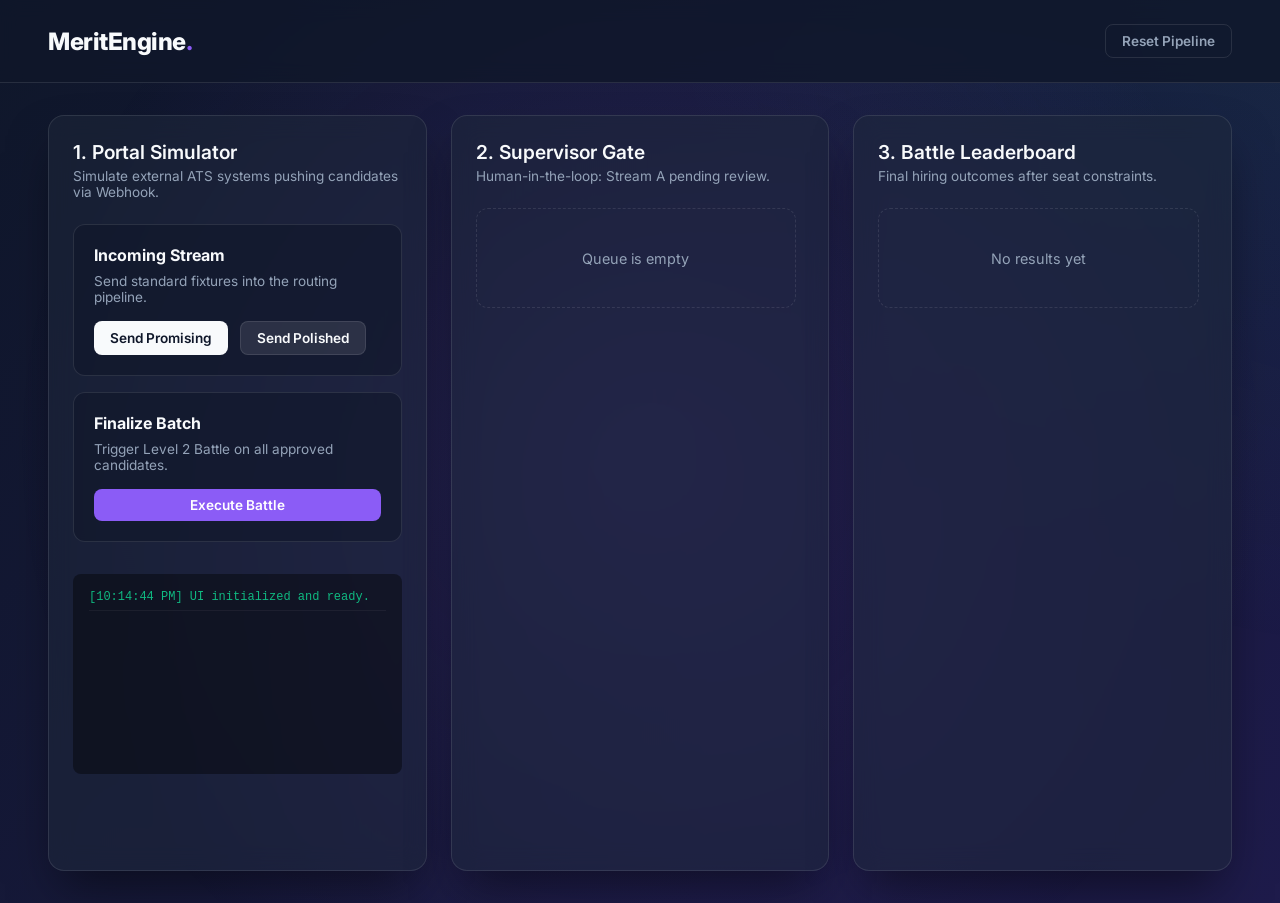
==== meritengine/ui/index.html @ bf6da2e6 "feat: Add interactive frontend UI and wire SQLite persistence into FastAPI" ====
<!DOCTYPE html>
<html lang="en">
<head>
    <meta charset="UTF-8">
    <meta name="viewport" content="width=device-width, initial-scale=1.0">
    <title>MeritEngine Dashboard</title>
    <link href="https://fonts.googleapis.com/css2?family=Inter:wght@300;400;600;800&display=swap" rel="stylesheet">
    <link rel="stylesheet" href="style.css">
</head>
<body>
    <div class="glass-bg"></div>
    <header>
        <div class="logo">MeritEngine<span class="dot">.</span></div>
        <button id="btn-reset" class="btn btn-outline">Reset Pipeline</button>
    </header>
    
    <main class="dashboard">
        <!-- Panel 1: Portal -->
        <section class="panel glass-panel" id="panel-portal">
            <h2>1. Portal Simulator</h2>
            <p class="subtitle">Simulate external ATS systems pushing candidates via Webhook.</p>
            
            <div class="card action-card">
                <h3>Incoming Stream</h3>
                <p>Send standard fixtures into the routing pipeline.</p>
                <div class="btn-group">
                    <button id="btn-send-promising" class="btn btn-primary">Send Promising</button>
                    <button id="btn-send-polished" class="btn btn-secondary">Send Polished</button>
                </div>
            </div>

            <div class="card action-card">
                <h3>Finalize Batch</h3>
                <p>Trigger Level 2 Battle on all approved candidates.</p>
                <button id="btn-finalize" class="btn btn-accent">Execute Battle</button>
            </div>
            
            <div id="portal-logs" class="logs-container"></div>
        </section>

        <!-- Panel 2: Supervisor -->
        <section class="panel glass-panel" id="panel-supervisor">
            <h2>2. Supervisor Gate</h2>
            <p class="subtitle">Human-in-the-loop: Stream A pending review.</p>
            
            <div id="queue-container" class="queue-list">
                <!-- Queue items injected here -->
                <div class="empty-state">Queue is empty</div>
            </div>
        </section>

        <!-- Panel 3: Leaderboard -->
        <section class="panel glass-panel" id="panel-leaderboard">
            <h2>3. Battle Leaderboard</h2>
            <p class="subtitle">Final hiring outcomes after seat constraints.</p>
            
            <div id="leaderboard-container" class="leaderboard-list">
                <!-- Ranked items injected here -->
                <div class="empty-state">No results yet</div>
            </div>
        </section>
    </main>

    <script src="app.js"></script>
</body>
</html>
---- meritengine/ui/style.css ----
:root {
    --bg-dark: #0f172a;
    --bg-gradient: linear-gradient(135deg, #0f172a 0%, #1e1b4b 100%);
    --glass-bg: rgba(30, 41, 59, 0.5);
    --glass-border: rgba(255, 255, 255, 0.1);
    --text-primary: #f8fafc;
    --text-muted: #94a3b8;
    --accent: #8b5cf6;
    --accent-hover: #7c3aed;
    --success: #10b981;
    --danger: #ef4444;
    --card-bg: rgba(15, 23, 42, 0.6);
}

* { box-sizing: border-box; margin: 0; padding: 0; }

body {
    font-family: 'Inter', sans-serif;
    background: var(--bg-dark);
    background-image: var(--bg-gradient);
    color: var(--text-primary);
    min-height: 100vh;
    overflow-x: hidden;
}

/* Background animated orbs for glassmorphism effect */
.glass-bg {
    position: fixed;
    top: -50%; left: -50%; width: 200%; height: 200%;
    background: radial-gradient(circle at 50% 50%, rgba(139, 92, 246, 0.15), transparent 40%),
                radial-gradient(circle at 80% 20%, rgba(16, 185, 129, 0.1), transparent 30%);
    z-index: -1;
    animation: slowSpin 40s linear infinite;
}

@keyframes slowSpin { 100% { transform: rotate(360deg); } }

header {
    display: flex;
    justify-content: space-between;
    align-items: center;
    padding: 1.5rem 3rem;
    border-bottom: 1px solid var(--glass-border);
    background: rgba(15, 23, 42, 0.8);
    backdrop-filter: blur(10px);
}

.logo { font-size: 1.5rem; font-weight: 800; letter-spacing: -0.5px; }
.logo .dot { color: var(--accent); }

.dashboard {
    display: grid;
    grid-template-columns: repeat(3, 1fr);
    gap: 1.5rem;
    padding: 2rem 3rem;
    max-width: 1800px;
    margin: 0 auto;
    height: calc(100vh - 80px);
}

.glass-panel {
    background: var(--glass-bg);
    border: 1px solid var(--glass-border);
    border-radius: 16px;
    padding: 1.5rem;
    backdrop-filter: blur(12px);
    display: flex;
    flex-direction: column;
    box-shadow: 0 25px 50px -12px rgba(0, 0, 0, 0.5);
}

h2 { font-weight: 600; font-size: 1.2rem; margin-bottom: 0.25rem; }
.subtitle { color: var(--text-muted); font-size: 0.85rem; margin-bottom: 1.5rem; }

.card {
    background: var(--card-bg);
    border: 1px solid var(--glass-border);
    border-radius: 12px;
    padding: 1.25rem;
    margin-bottom: 1rem;
    transition: transform 0.2s ease, box-shadow 0.2s ease;
}

.card:hover {
    transform: translateY(-2px);
    box-shadow: 0 10px 15px -3px rgba(0,0,0,0.3);
}

.card h3 { font-size: 1rem; margin-bottom: 0.5rem; }
.card p { font-size: 0.85rem; color: var(--text-muted); margin-bottom: 1rem; }

.btn-group { display: flex; gap: 0.75rem; flex-wrap: wrap; }

.btn {
    padding: 0.5rem 1rem;
    border-radius: 8px;
    font-size: 0.85rem;
    font-weight: 600;
    cursor: pointer;
    border: none;
    transition: all 0.2s ease;
    font-family: inherit;
}

.btn:active { transform: scale(0.95); }

.btn-primary { background: var(--text-primary); color: var(--bg-dark); }
.btn-primary:hover { background: #e2e8f0; }

.btn-secondary { background: rgba(255,255,255,0.1); color: var(--text-primary); border: 1px solid var(--glass-border); }
.btn-secondary:hover { background: rgba(255,255,255,0.2); }

.btn-accent { background: var(--accent); color: white; width: 100%; }
.btn-accent:hover { background: var(--accent-hover); }

.btn-success { background: var(--success); color: white; }
.btn-danger { background: var(--danger); color: white; }
.btn-outline { background: transparent; color: var(--text-muted); border: 1px solid var(--glass-border); }
.btn-outline:hover { color: var(--text-primary); border-color: var(--text-primary); }

.queue-list, .leaderboard-list {
    flex-grow: 1;
    overflow-y: auto;
    padding-right: 0.5rem;
}

/* Custom scrollbar */
::-webkit-scrollbar { width: 6px; }
::-webkit-scrollbar-track { background: transparent; }
::-webkit-scrollbar-thumb { background: rgba(255,255,255,0.2); border-radius: 10px; }

.empty-state {
    display: flex;
    justify-content: center;
    align-items: center;
    height: 100px;
    color: var(--text-muted);
    font-size: 0.9rem;
    border: 1px dashed var(--glass-border);
    border-radius: 12px;
}

.queue-item, .ranked-item {
    background: var(--card-bg);
    border: 1px solid var(--glass-border);
    border-radius: 12px;
    padding: 1rem;
    margin-bottom: 0.75rem;
    animation: fadeIn 0.3s ease-out;
    transition: background 0.2s;
}

.queue-item:hover, .ranked-item:hover {
    background: rgba(30, 41, 59, 0.8);
}

@keyframes fadeIn { from { opacity: 0; transform: translateY(10px); } to { opacity: 1; transform: translateY(0); } }

.queue-item-header { display: flex; justify-content: space-between; margin-bottom: 0.5rem; }
.queue-name { font-weight: 600; font-size: 0.95rem; }
.queue-role { font-size: 0.7rem; font-weight: 600; color: var(--accent); background: rgba(139, 92, 246, 0.2); padding: 0.2rem 0.5rem; border-radius: 4px; text-transform: uppercase; letter-spacing: 0.5px;}
.queue-actions { display: flex; gap: 0.5rem; margin-top: 1rem; }
.queue-actions .btn { flex: 1; }

.ranked-header { display: flex; align-items: center; gap: 0.75rem; margin-bottom: 0.5rem; }
.rank-badge { 
    background: var(--text-primary); color: var(--bg-dark); 
    width: 24px; height: 24px; border-radius: 50%; 
    display: flex; align-items: center; justify-content: center; 
    font-weight: 800; font-size: 0.8rem;
}
.ranked-score { font-size: 1.25rem; font-weight: 800; color: var(--success); margin-left: auto; }
.verdict-badge { display: inline-block; font-size: 0.7rem; padding: 0.2rem 0.5rem; border-radius: 4px; font-weight: 600; text-transform: uppercase; margin-bottom: 0.5rem;}

.verdict-strong_hire { background: rgba(16, 185, 129, 0.2); color: #34d399; }
.verdict-hire { background: rgba(59, 130, 246, 0.2); color: #60a5fa; }
.verdict-lean_hire { background: rgba(245, 158, 11, 0.2); color: #fbbf24; }
.verdict-pass { background: rgba(239, 68, 68, 0.2); color: #f87171; }

.logs-container { margin-top: 1rem; font-family: 'Courier New', Courier, monospace; font-size: 0.75rem; color: var(--text-muted); background: rgba(0,0,0,0.4); padding: 1rem; border-radius: 8px; height: 200px; overflow-y: auto; }
.log-entry { margin-bottom: 0.4rem; border-bottom: 1px solid rgba(255,255,255,0.05); padding-bottom: 0.4rem; }
.log-success { color: var(--success); }
.log-error { color: var(--danger); }
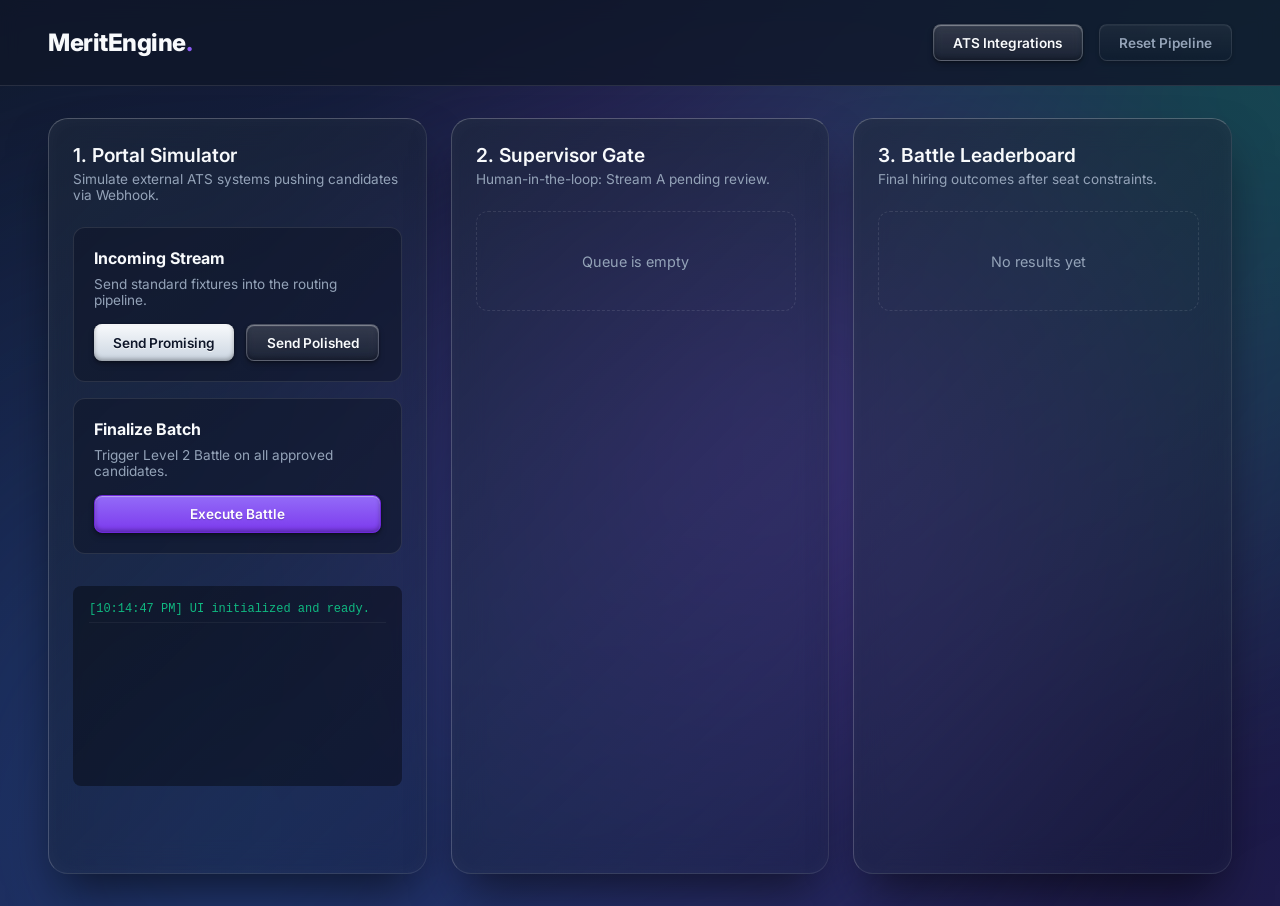
==== commit 32e7cbc2: "Submit hackathon Track 01 code and Empathy Committee pipeline" ====
--- a/meritengine/ui/index.html
+++ b/meritengine/ui/index.html
@@ -11,7 +11,10 @@
     <div class="glass-bg"></div>
     <header>
         <div class="logo">MeritEngine<span class="dot">.</span></div>
-        <button id="btn-reset" class="btn btn-outline">Reset Pipeline</button>
+        <div class="header-actions">
+            <button id="btn-integrations" class="btn btn-secondary">ATS Integrations</button>
+            <button id="btn-reset" class="btn btn-outline">Reset Pipeline</button>
+        </div>
     </header>
     
     <main class="dashboard">
@@ -61,6 +64,40 @@
         </section>
     </main>
 
+    <!-- Integrations Modal -->
+    <div id="modal-integrations" class="modal-overlay hidden">
+        <div class="modal-content glass-panel">
+            <div class="modal-header">
+                <h2>ATS Integration Settings</h2>
+                <button id="btn-close-modal" class="btn-close">&times;</button>
+            </div>
+            <p class="subtitle">Connect your Applicant Tracking System to automatically stream candidates into MeritEngine.</p>
+            
+            <div class="card setting-card">
+                <h3>Webhook Endpoint URL</h3>
+                <p>Paste this URL into your ATS Webhook configuration.</p>
+                <div class="input-group">
+                    <input type="text" readonly value="" id="webhook-url">
+                    <button class="btn btn-primary" onclick="copyToClipboard('webhook-url')">Copy</button>
+                </div>
+            </div>
+
+            <div class="card setting-card">
+                <h3>Secret Authentication Token</h3>
+                <p>Use this secret key to secure your webhook payload.</p>
+                <div class="input-group">
+                    <input type="password" value="" id="webhook-secret" placeholder="Enter your secret token">
+                    <button class="btn btn-secondary" onclick="toggleSecret()">Show</button>
+                    <button class="btn btn-primary" onclick="copyToClipboard('webhook-secret')">Copy</button>
+                </div>
+            </div>
+            
+            <div style="margin-top: 1.5rem; text-align: right;">
+                <button class="btn btn-accent" id="btn-done-modal">Done</button>
+            </div>
+        </div>
+    </div>
+
     <script src="app.js"></script>
 </body>
 </html>
--- a/meritengine/ui/style.css
+++ b/meritengine/ui/style.css
@@ -23,17 +23,23 @@
     overflow-x: hidden;
 }
 
-/* Background animated orbs for glassmorphism effect */
+/* Background animated orbs for liquid glass effect */
 .glass-bg {
     position: fixed;
-    top: -50%; left: -50%; width: 200%; height: 200%;
-    background: radial-gradient(circle at 50% 50%, rgba(139, 92, 246, 0.15), transparent 40%),
-                radial-gradient(circle at 80% 20%, rgba(16, 185, 129, 0.1), transparent 30%);
+    top: -20%; left: -10%; width: 140%; height: 140%;
+    background: radial-gradient(circle at 50% 50%, rgba(139, 92, 246, 0.4), transparent 50%),
+                radial-gradient(circle at 80% 20%, rgba(16, 185, 129, 0.3), transparent 40%),
+                radial-gradient(circle at 20% 80%, rgba(59, 130, 246, 0.3), transparent 50%);
+    filter: blur(60px);
     z-index: -1;
-    animation: slowSpin 40s linear infinite;
-}
-
-@keyframes slowSpin { 100% { transform: rotate(360deg); } }
+    animation: liquidSpin 20s ease-in-out infinite alternate;
+}
+
+@keyframes liquidSpin {
+    0% { transform: scale(1) translate(0, 0) rotate(0deg); border-radius: 40% 60% 70% 30% / 40% 50% 60% 50%; }
+    50% { transform: scale(1.1) translate(5%, 5%) rotate(180deg); border-radius: 60% 40% 30% 70% / 50% 40% 50% 60%; }
+    100% { transform: scale(1) translate(-5%, -5%) rotate(360deg); border-radius: 40% 60% 70% 30% / 40% 50% 60% 50%; }
+}
 
 header {
     display: flex;
@@ -44,6 +50,8 @@
     background: rgba(15, 23, 42, 0.8);
     backdrop-filter: blur(10px);
 }
+
+.header-actions { display: flex; gap: 1rem; }
 
 .logo { font-size: 1.5rem; font-weight: 800; letter-spacing: -0.5px; }
 .logo .dot { color: var(--accent); }
@@ -59,14 +67,19 @@
 }
 
 .glass-panel {
-    background: var(--glass-bg);
-    border: 1px solid var(--glass-border);
-    border-radius: 16px;
+    background: linear-gradient(135deg, rgba(30, 41, 59, 0.6) 0%, rgba(15, 23, 42, 0.3) 100%);
+    border: 1px solid rgba(255, 255, 255, 0.1);
+    border-top: 1px solid rgba(255, 255, 255, 0.25);
+    border-left: 1px solid rgba(255, 255, 255, 0.2);
+    border-radius: 20px;
     padding: 1.5rem;
-    backdrop-filter: blur(12px);
+    backdrop-filter: blur(16px);
+    -webkit-backdrop-filter: blur(16px);
     display: flex;
     flex-direction: column;
-    box-shadow: 0 25px 50px -12px rgba(0, 0, 0, 0.5);
+    box-shadow: 
+        0 25px 50px -12px rgba(0, 0, 0, 0.6),
+        inset 0 0 20px rgba(255, 255, 255, 0.03);
 }
 
 h2 { font-weight: 600; font-size: 1.2rem; margin-bottom: 0.25rem; }
@@ -92,31 +105,44 @@
 .btn-group { display: flex; gap: 0.75rem; flex-wrap: wrap; }
 
 .btn {
-    padding: 0.5rem 1rem;
+    padding: 0.6rem 1.2rem;
     border-radius: 8px;
     font-size: 0.85rem;
     font-weight: 600;
     cursor: pointer;
     border: none;
-    transition: all 0.2s ease;
+    transition: all 0.2s cubic-bezier(0.4, 0, 0.2, 1);
     font-family: inherit;
-}
-
-.btn:active { transform: scale(0.95); }
-
-.btn-primary { background: var(--text-primary); color: var(--bg-dark); }
-.btn-primary:hover { background: #e2e8f0; }
-
-.btn-secondary { background: rgba(255,255,255,0.1); color: var(--text-primary); border: 1px solid var(--glass-border); }
-.btn-secondary:hover { background: rgba(255,255,255,0.2); }
-
-.btn-accent { background: var(--accent); color: white; width: 100%; }
-.btn-accent:hover { background: var(--accent-hover); }
-
-.btn-success { background: var(--success); color: white; }
-.btn-danger { background: var(--danger); color: white; }
-.btn-outline { background: transparent; color: var(--text-muted); border: 1px solid var(--glass-border); }
-.btn-outline:hover { color: var(--text-primary); border-color: var(--text-primary); }
+    /* Skeuomorphic depth */
+    box-shadow: 
+        inset 0 1px 1px rgba(255, 255, 255, 0.4), 
+        inset 0 -2px 4px rgba(0, 0, 0, 0.3),
+        0 4px 6px rgba(0, 0, 0, 0.2),
+        0 1px 3px rgba(0, 0, 0, 0.4);
+    text-shadow: 0 1px 1px rgba(0,0,0,0.2);
+}
+
+.btn:active { 
+    transform: translateY(2px) scale(0.98); 
+    box-shadow: 
+        inset 0 2px 4px rgba(0, 0, 0, 0.4),
+        inset 0 1px 2px rgba(0, 0, 0, 0.5),
+        0 1px 1px rgba(0, 0, 0, 0.1);
+}
+
+.btn-primary { background: linear-gradient(to bottom, #f8fafc, #cbd5e1); color: #0f172a; text-shadow: 0 1px 0 rgba(255,255,255,0.8); }
+.btn-primary:hover { background: linear-gradient(to bottom, #ffffff, #e2e8f0); }
+
+.btn-secondary { background: linear-gradient(to bottom, rgba(255,255,255,0.15), rgba(255,255,255,0.05)); color: var(--text-primary); border: 1px solid rgba(255,255,255,0.2); backdrop-filter: blur(5px); }
+.btn-secondary:hover { background: linear-gradient(to bottom, rgba(255,255,255,0.25), rgba(255,255,255,0.1)); }
+
+.btn-accent { background: linear-gradient(to bottom, #936bf8, #7c3aed); color: white; border: 1px solid #6d28d9; width: 100%; }
+.btn-accent:hover { background: linear-gradient(to bottom, #a78bfa, #8b5cf6); }
+
+.btn-success { background: linear-gradient(to bottom, #34d399, #10b981); color: white; border: 1px solid #059669; }
+.btn-danger { background: linear-gradient(to bottom, #f87171, #ef4444); color: white; border: 1px solid #dc2626; }
+.btn-outline { background: linear-gradient(to bottom, rgba(255,255,255,0.05), transparent); color: var(--text-muted); border: 1px solid var(--glass-border); box-shadow: inset 0 1px 1px rgba(255,255,255,0.05), 0 2px 4px rgba(0,0,0,0.2); }
+.btn-outline:hover { color: var(--text-primary); border-color: rgba(255,255,255,0.3); background: rgba(255,255,255,0.05); }
 
 .queue-list, .leaderboard-list {
     flex-grow: 1;
@@ -148,6 +174,7 @@
     margin-bottom: 0.75rem;
     animation: fadeIn 0.3s ease-out;
     transition: background 0.2s;
+    cursor: pointer;
 }
 
 .queue-item:hover, .ranked-item:hover {
@@ -181,3 +208,87 @@
 .log-entry { margin-bottom: 0.4rem; border-bottom: 1px solid rgba(255,255,255,0.05); padding-bottom: 0.4rem; }
 .log-success { color: var(--success); }
 .log-error { color: var(--danger); }
+
+/* Modal Styles */
+.modal-overlay {
+    position: fixed;
+    top: 0; left: 0; width: 100vw; height: 100vh;
+    background: rgba(0, 0, 0, 0.6);
+    backdrop-filter: blur(8px);
+    display: flex;
+    justify-content: center;
+    align-items: center;
+    z-index: 100;
+    opacity: 1;
+    transition: opacity 0.3s ease;
+}
+.modal-overlay.hidden {
+    opacity: 0;
+    pointer-events: none;
+}
+.modal-content {
+    width: 600px;
+    max-width: 90%;
+    transform: translateY(0);
+    transition: transform 0.3s cubic-bezier(0.175, 0.885, 0.32, 1.275);
+}
+.modal-overlay.hidden .modal-content {
+    transform: translateY(30px) scale(0.95);
+}
+.modal-header {
+    display: flex;
+    justify-content: space-between;
+    align-items: center;
+    margin-bottom: 0.5rem;
+}
+.btn-close {
+    background: transparent;
+    border: none;
+    color: var(--text-muted);
+    font-size: 1.5rem;
+    cursor: pointer;
+    transition: color 0.2s;
+}
+.btn-close:hover { color: var(--danger); }
+.setting-card { margin-bottom: 1.5rem; }
+.input-group {
+    display: flex;
+    gap: 0.5rem;
+    margin-top: 0.5rem;
+}
+.input-group input {
+    flex-grow: 1;
+    padding: 0.75rem 1rem;
+    border-radius: 8px;
+    background: rgba(15, 23, 42, 0.8);
+    border: 1px solid var(--glass-border);
+    color: var(--text-primary);
+    font-family: monospace;
+    font-size: 0.9rem;
+    box-shadow: inset 0 2px 4px rgba(0,0,0,0.5);
+}
+.input-group input:focus { outline: 1px solid var(--accent); }
+
+/* Interactive Detailed View Panels */
+.hidden {
+    display: none !important;
+}
+
+.details-section {
+    animation: slideDown 0.25s ease-out;
+}
+
+@keyframes slideDown {
+    from { opacity: 0; transform: translateY(-5px); }
+    to { opacity: 1; transform: translateY(0); }
+}
+
+.ranked-item .candidate-meta {
+    display: flex;
+    flex-direction: column;
+    gap: 0.15rem;
+}
+
+.ranked-item .ranked-header {
+    margin-bottom: 0.75rem;
+}
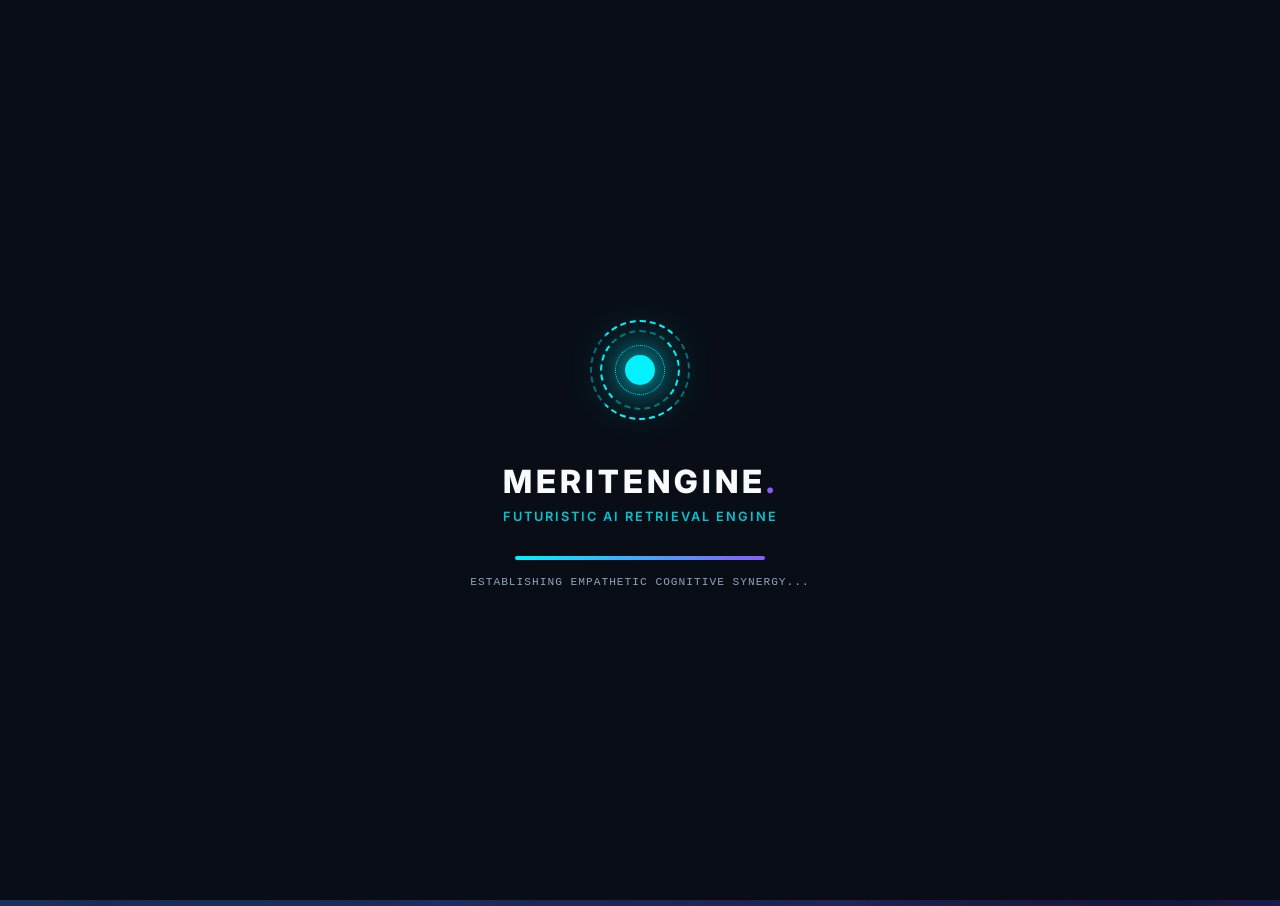
==== commit 9d16f8ea: "Add futuristic J.A.R.V.I.S. splash screen loader animation" ====
--- a/meritengine/ui/index.html
+++ b/meritengine/ui/index.html
@@ -8,6 +8,23 @@
     <link rel="stylesheet" href="style.css">
 </head>
 <body>
+    <!-- J.A.R.V.I.S. Splash Screen Loader -->
+    <div id="splash-screen" class="splash-overlay">
+        <div class="splash-container">
+            <div class="arc-reactor">
+                <div class="core"></div>
+                <div class="ring ring-1"></div>
+                <div class="ring ring-2"></div>
+                <div class="ring ring-3"></div>
+            </div>
+            <h1 class="splash-title">MERITENGINE<span class="dot">.</span></h1>
+            <p class="splash-subtitle">FUTURISTIC AI RETRIEVAL ENGINE</p>
+            <div class="loader-bar">
+                <div class="progress"></div>
+            </div>
+            <div id="splash-status" class="status-text">INITIALIZING QUANTUM EMBEDDING RETRIEVER...</div>
+        </div>
+    </div>
     <div class="glass-bg"></div>
     <header>
         <div class="logo">MeritEngine<span class="dot">.</span></div>
--- a/meritengine/ui/style.css
+++ b/meritengine/ui/style.css
@@ -292,3 +292,146 @@
 .ranked-item .ranked-header {
     margin-bottom: 0.75rem;
 }
+
+/* J.A.R.V.I.S. Splash Screen Styles */
+.splash-overlay {
+    position: fixed;
+    top: 0; left: 0; width: 100%; height: 100%;
+    background: #090d16;
+    z-index: 9999;
+    display: flex;
+    justify-content: center;
+    align-items: center;
+    transition: opacity 0.5s ease, visibility 0.5s;
+}
+
+.splash-container {
+    text-align: center;
+    display: flex;
+    flex-direction: column;
+    align-items: center;
+}
+
+/* Arc Reactor Animation */
+.arc-reactor {
+    position: relative;
+    width: 120px;
+    height: 120px;
+    margin-bottom: 2rem;
+}
+
+.arc-reactor .core {
+    position: absolute;
+    top: 50%; left: 50%;
+    width: 30px; height: 30px;
+    margin-top: -15px; margin-left: -15px;
+    background: #00f2fe;
+    border-radius: 50%;
+    box-shadow: 0 0 30px #00f2fe, 0 0 60px #00f2fe;
+    animation: pulseCore 2s infinite alternate;
+}
+
+.arc-reactor .ring {
+    position: absolute;
+    border: 2px dashed rgba(0, 242, 254, 0.4);
+    border-radius: 50%;
+}
+
+.arc-reactor .ring-1 {
+    top: 10px; left: 10px; width: 100px; height: 100px;
+    border-top-color: #00f2fe;
+    border-bottom-color: #00f2fe;
+    animation: rotateCW 4s linear infinite;
+}
+
+.arc-reactor .ring-2 {
+    top: 20px; left: 20px; width: 80px; height: 80px;
+    border-left-color: #00f2fe;
+    border-right-color: #00f2fe;
+    animation: rotateCCW 3s linear infinite;
+}
+
+.arc-reactor .ring-3 {
+    top: 35px; left: 35px; width: 50px; height: 50px;
+    border: 1px dotted #00f2fe;
+    animation: rotateCW 2s linear infinite;
+}
+
+@keyframes rotateCW {
+    from { transform: rotate(0deg); }
+    to { transform: rotate(360deg); }
+}
+
+@keyframes rotateCCW {
+    from { transform: rotate(0deg); }
+    to { transform: rotate(-360deg); }
+}
+
+@keyframes pulseCore {
+    0% { transform: scale(0.9); box-shadow: 0 0 20px #00f2fe; }
+    100% { transform: scale(1.1); box-shadow: 0 0 40px #00f2fe, 0 0 70px #00f2fe; }
+}
+
+.splash-title {
+    font-size: 2rem;
+    font-weight: 800;
+    letter-spacing: 4px;
+    color: #f8fafc;
+    margin-bottom: 0.5rem;
+    animation: glowText 2s ease-in-out infinite alternate;
+}
+
+.splash-title .dot {
+    color: #8b5cf6;
+}
+
+.splash-subtitle {
+    font-size: 0.8rem;
+    font-weight: 600;
+    letter-spacing: 2px;
+    color: #00f2fe;
+    margin-bottom: 2rem;
+    opacity: 0.8;
+}
+
+.loader-bar {
+    width: 250px;
+    height: 4px;
+    background: rgba(255, 255, 255, 0.1);
+    border-radius: 2px;
+    overflow: hidden;
+    margin-bottom: 1rem;
+}
+
+.loader-bar .progress {
+    width: 0;
+    height: 100%;
+    background: linear-gradient(90deg, #00f2fe, #8b5cf6);
+    animation: loadBar 2s cubic-bezier(0.1, 0.8, 0.1, 1) forwards;
+}
+
+.status-text {
+    font-size: 0.7rem;
+    font-family: monospace;
+    color: #94a3b8;
+    letter-spacing: 1px;
+    height: 15px;
+}
+
+@keyframes loadBar {
+    0% { width: 0; }
+    50% { width: 60%; }
+    80% { width: 85%; }
+    100% { width: 100%; }
+}
+
+@keyframes glowText {
+    0% { text-shadow: 0 0 10px rgba(255,255,255,0.1); }
+    100% { text-shadow: 0 0 20px rgba(0, 242, 254, 0.4); }
+}
+
+.splash-overlay.fade-out {
+    opacity: 0;
+    visibility: hidden;
+}
+
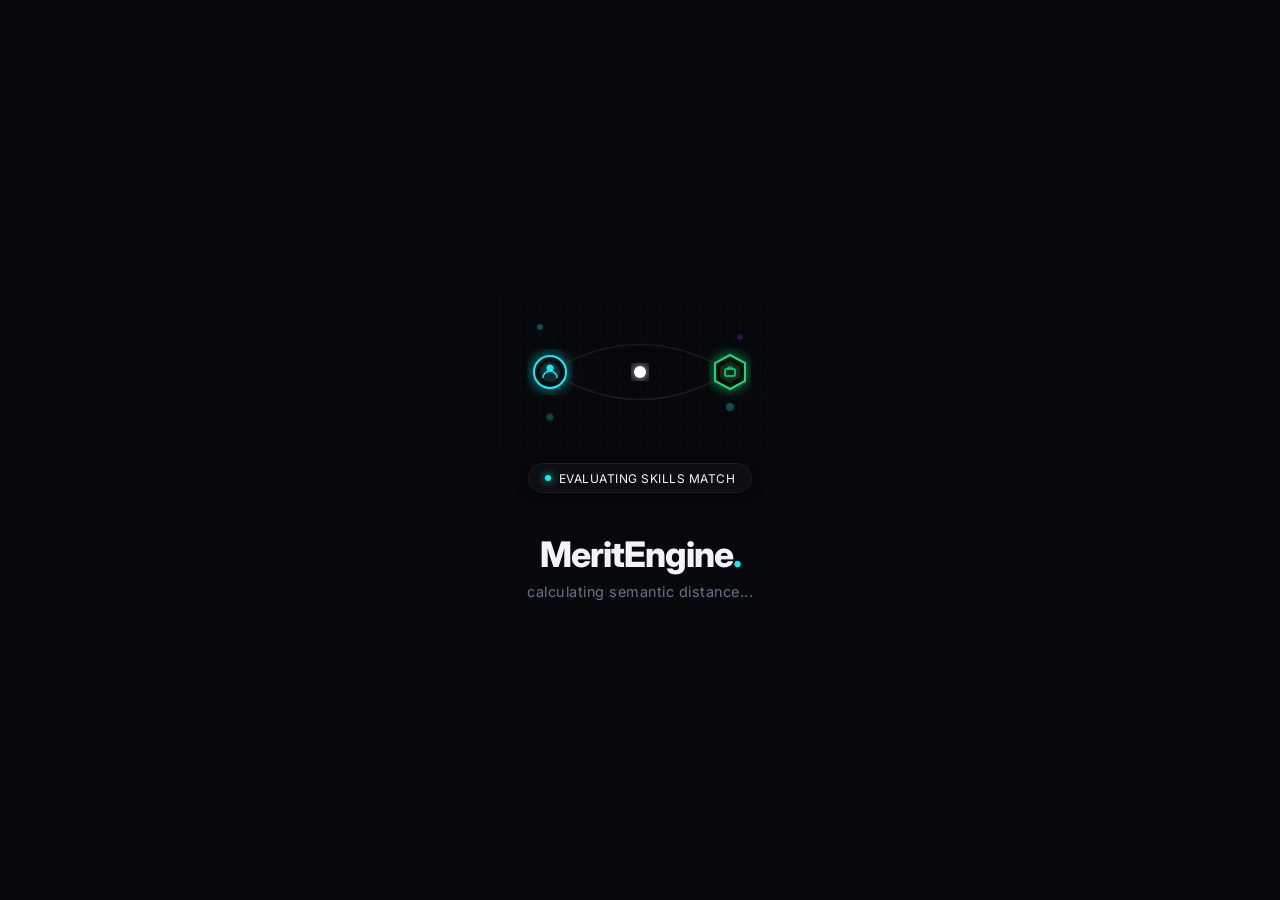
==== commit 62ab39c6: "Refactor loading splash animation to use custom career-related constellation alignment network SVG" ====
--- a/meritengine/ui/index.html
+++ b/meritengine/ui/index.html
@@ -8,21 +8,80 @@
     <link rel="stylesheet" href="style.css">
 </head>
 <body>
-    <!-- J.A.R.V.I.S. Splash Screen Loader -->
+    <!-- Modern Startup Matching Loader -->
     <div id="splash-screen" class="splash-overlay">
         <div class="splash-container">
-            <div class="arc-reactor">
-                <div class="core"></div>
-                <div class="ring ring-1"></div>
-                <div class="ring ring-2"></div>
-                <div class="ring ring-3"></div>
+            <div class="matching-network">
+                <!-- SVG Constellation Map / Talent Alignment -->
+                <svg width="280" height="150" viewBox="0 0 280 150" fill="none" xmlns="http://www.w3.org/2000/svg" class="network-svg">
+                    <!-- Background Grid Pattern -->
+                    <defs>
+                        <pattern id="grid" width="20" height="20" patternUnits="userSpaceOnUse">
+                            <path d="M 20 0 L 0 0 0 20" fill="none" stroke="rgba(255, 255, 255, 0.02)" stroke-width="1" />
+                        </pattern>
+                        <linearGradient id="pathGrad" x1="0%" y1="0%" x2="100%" y2="0%">
+                            <stop offset="0%" stop-color="#00f2fe" />
+                            <stop offset="50%" stop-color="#7928ca" />
+                            <stop offset="100%" stop-color="#00e676" />
+                        </linearGradient>
+                        <filter id="glow" x="-20%" y="-20%" width="140%" height="140%">
+                            <feGaussianBlur stdDeviation="6" result="blur" />
+                            <feComposite in="SourceGraphic" in2="blur" operator="over" />
+                        </filter>
+                    </defs>
+                    
+                    <rect width="280" height="150" fill="url(#grid)" />
+                    
+                    <!-- Faint constellation lines in background -->
+                    <line x1="40" y1="30" x2="80" y2="75" stroke="rgba(255,255,255,0.04)" stroke-dasharray="3 3"/>
+                    <line x1="80" y1="75" x2="50" y2="120" stroke="rgba(255,255,255,0.04)" stroke-dasharray="3 3"/>
+                    <line x1="240" y1="40" x2="200" y2="75" stroke="rgba(255,255,255,0.04)" stroke-dasharray="3 3"/>
+                    <line x1="200" y1="75" x2="230" y2="110" stroke="rgba(255,255,255,0.04)" stroke-dasharray="3 3"/>
+                    
+                    <!-- Main Alignment Paths -->
+                    <path d="M 50 75 Q 140 20 230 75" stroke="rgba(255,255,255,0.08)" stroke-width="1.5" fill="none" />
+                    <path d="M 50 75 Q 140 130 230 75" stroke="rgba(255,255,255,0.08)" stroke-width="1.5" fill="none" />
+                    
+                    <!-- Pulsing dynamic matching flow path -->
+                    <path d="M 50 75 C 110 30, 170 120, 230 75" stroke="url(#pathGrad)" stroke-width="2.5" fill="none" class="alignment-flow" filter="url(#glow)"/>
+                    
+                    <!-- Small orbital nodes floating in background -->
+                    <circle cx="40" cy="30" r="3" fill="rgba(0, 242, 254, 0.3)" class="orbiting-star-1"/>
+                    <circle cx="50" cy="120" r="3.5" fill="rgba(0, 230, 118, 0.3)" class="orbiting-star-2"/>
+                    <circle cx="240" cy="40" r="3" fill="rgba(121, 40, 202, 0.3)" class="orbiting-star-3"/>
+                    <circle cx="230" cy="110" r="4" fill="rgba(0, 242, 254, 0.3)" class="orbiting-star-4"/>
+                    
+                    <!-- Left Node (Candidate Profile Vector) -->
+                    <g class="network-node candidate-group">
+                        <circle cx="50" cy="75" r="16" fill="#080a0e" stroke="#00f2fe" stroke-width="2" filter="url(#glow)"/>
+                        <circle cx="50" cy="75" r="10" fill="rgba(0, 242, 254, 0.15)"/>
+                        <!-- Mini User Silhouette -->
+                        <circle cx="50" cy="71" r="3.5" fill="#00f2fe"/>
+                        <path d="M 43 81 A 7 7 0 0 1 57 81" stroke="#00f2fe" stroke-width="1.5" fill="none"/>
+                    </g>
+                    
+                    <!-- Right Node (Job Profile Hexagon/Target) -->
+                    <g class="network-node job-group">
+                        <polygon points="230,58 245,66 245,84 230,92 215,84 215,66" fill="#080a0e" stroke="#00e676" stroke-width="2" filter="url(#glow)"/>
+                        <polygon points="230,64 240,70 240,80 230,86 220,80 220,70" fill="rgba(0, 230, 118, 0.15)" stroke="none"/>
+                        <!-- Mini Briefcase Icon -->
+                        <rect x="225" y="72" width="10" height="7" rx="1" stroke="#00e676" stroke-width="1.5" fill="none"/>
+                        <path d="M 228 72 V 70 H 232 V 72" stroke="#00e676" stroke-width="1" fill="none"/>
+                    </g>
+                    
+                    <!-- Glowing Vector Probe (moving candidate particle) -->
+                    <circle r="6" fill="#ffffff" filter="url(#glow)" class="flow-particle">
+                        <animateMotion dur="2.4s" repeatCount="indefinite" path="M 50 75 C 110 30, 170 120, 230 75" />
+                    </circle>
+                </svg>
+                
+                <div class="matching-status-badge">
+                    <span class="pulse-indicator"></span>
+                    <span id="matching-stage">calculating fit matrix</span>
+                </div>
             </div>
-            <h1 class="splash-title">MERITENGINE<span class="dot">.</span></h1>
-            <p class="splash-subtitle">FUTURISTIC AI RETRIEVAL ENGINE</p>
-            <div class="loader-bar">
-                <div class="progress"></div>
-            </div>
-            <div id="splash-status" class="status-text">INITIALIZING QUANTUM EMBEDDING RETRIEVER...</div>
+            <h1 class="splash-title">MeritEngine<span class="dot">.</span></h1>
+            <p id="splash-status" class="splash-subtitle">initializing talent discovery...</p>
         </div>
     </div>
     <div class="glass-bg"></div>
--- a/meritengine/ui/style.css
+++ b/meritengine/ui/style.css
@@ -1,15 +1,15 @@
 :root {
-    --bg-dark: #0f172a;
-    --bg-gradient: linear-gradient(135deg, #0f172a 0%, #1e1b4b 100%);
-    --glass-bg: rgba(30, 41, 59, 0.5);
-    --glass-border: rgba(255, 255, 255, 0.1);
-    --text-primary: #f8fafc;
-    --text-muted: #94a3b8;
-    --accent: #8b5cf6;
-    --accent-hover: #7c3aed;
-    --success: #10b981;
-    --danger: #ef4444;
-    --card-bg: rgba(15, 23, 42, 0.6);
+    --bg-dark: #07080b;
+    --bg-gradient: linear-gradient(180deg, #090b0e 0%, #030405 100%);
+    --glass-bg: rgba(12, 14, 18, 0.75);
+    --glass-border: rgba(255, 255, 255, 0.05);
+    --text-primary: #f1f5f9;
+    --text-muted: #64748b;
+    --accent: #00f2fe;
+    --accent-hover: #00c3ff;
+    --success: #00e676;
+    --danger: #ff1744;
+    --card-bg: rgba(18, 22, 30, 0.65);
 }
 
 * { box-sizing: border-box; margin: 0; padding: 0; }
@@ -27,33 +27,34 @@
 .glass-bg {
     position: fixed;
     top: -20%; left: -10%; width: 140%; height: 140%;
-    background: radial-gradient(circle at 50% 50%, rgba(139, 92, 246, 0.4), transparent 50%),
-                radial-gradient(circle at 80% 20%, rgba(16, 185, 129, 0.3), transparent 40%),
-                radial-gradient(circle at 20% 80%, rgba(59, 130, 246, 0.3), transparent 50%);
-    filter: blur(60px);
+    background: radial-gradient(circle at 50% 50%, rgba(0, 242, 254, 0.12), transparent 45%),
+                radial-gradient(circle at 80% 20%, rgba(0, 230, 118, 0.05), transparent 40%),
+                radial-gradient(circle at 20% 80%, rgba(0, 114, 255, 0.07), transparent 45%);
+    filter: blur(80px);
     z-index: -1;
-    animation: liquidSpin 20s ease-in-out infinite alternate;
+    animation: liquidSpin 25s ease-in-out infinite alternate;
 }
 
 @keyframes liquidSpin {
     0% { transform: scale(1) translate(0, 0) rotate(0deg); border-radius: 40% 60% 70% 30% / 40% 50% 60% 50%; }
-    50% { transform: scale(1.1) translate(5%, 5%) rotate(180deg); border-radius: 60% 40% 30% 70% / 50% 40% 50% 60%; }
-    100% { transform: scale(1) translate(-5%, -5%) rotate(360deg); border-radius: 40% 60% 70% 30% / 40% 50% 60% 50%; }
+    50% { transform: scale(1.05) translate(3%, 3%) rotate(180deg); border-radius: 60% 40% 30% 70% / 50% 40% 50% 60%; }
+    100% { transform: scale(1) translate(-3%, -3%) rotate(360deg); border-radius: 40% 60% 70% 30% / 40% 50% 60% 50%; }
 }
 
 header {
     display: flex;
     justify-content: space-between;
     align-items: center;
-    padding: 1.5rem 3rem;
+    padding: 1.25rem 3rem;
     border-bottom: 1px solid var(--glass-border);
-    background: rgba(15, 23, 42, 0.8);
-    backdrop-filter: blur(10px);
+    background: rgba(8, 10, 14, 0.85);
+    backdrop-filter: blur(12px);
+    box-shadow: 0 4px 20px rgba(0, 0, 0, 0.5);
 }
 
 .header-actions { display: flex; gap: 1rem; }
 
-.logo { font-size: 1.5rem; font-weight: 800; letter-spacing: -0.5px; }
+.logo { font-size: 1.5rem; font-weight: 800; letter-spacing: -0.5px; text-shadow: 0 0 10px rgba(0, 242, 254, 0.3); }
 .logo .dot { color: var(--accent); }
 
 .dashboard {
@@ -67,36 +68,44 @@
 }
 
 .glass-panel {
-    background: linear-gradient(135deg, rgba(30, 41, 59, 0.6) 0%, rgba(15, 23, 42, 0.3) 100%);
-    border: 1px solid rgba(255, 255, 255, 0.1);
-    border-top: 1px solid rgba(255, 255, 255, 0.25);
-    border-left: 1px solid rgba(255, 255, 255, 0.2);
+    background: linear-gradient(135deg, rgba(14, 18, 24, 0.8) 0%, rgba(6, 8, 11, 0.55) 100%);
+    border: 1px solid rgba(255, 255, 255, 0.05);
+    border-top: 1px solid rgba(255, 255, 255, 0.12);
+    border-left: 1px solid rgba(255, 255, 255, 0.08);
     border-radius: 20px;
     padding: 1.5rem;
-    backdrop-filter: blur(16px);
-    -webkit-backdrop-filter: blur(16px);
+    backdrop-filter: blur(25px);
+    -webkit-backdrop-filter: blur(25px);
     display: flex;
     flex-direction: column;
     box-shadow: 
-        0 25px 50px -12px rgba(0, 0, 0, 0.6),
-        inset 0 0 20px rgba(255, 255, 255, 0.03);
-}
-
-h2 { font-weight: 600; font-size: 1.2rem; margin-bottom: 0.25rem; }
+        0 25px 50px -12px rgba(0, 0, 0, 0.85),
+        inset 0 1px 1px rgba(255, 255, 255, 0.05),
+        inset 0 -1px 3px rgba(0, 0, 0, 0.4);
+}
+
+h2 { font-weight: 600; font-size: 1.2rem; margin-bottom: 0.25rem; color: #f1f5f9; letter-spacing: 0.5px; }
 .subtitle { color: var(--text-muted); font-size: 0.85rem; margin-bottom: 1.5rem; }
 
 .card {
     background: var(--card-bg);
     border: 1px solid var(--glass-border);
+    border-top: 1px solid rgba(255,255,255,0.06);
     border-radius: 12px;
     padding: 1.25rem;
     margin-bottom: 1rem;
-    transition: transform 0.2s ease, box-shadow 0.2s ease;
+    transition: transform 0.2s ease, box-shadow 0.2s ease, border-color 0.2s;
+    box-shadow: 
+        inset 0 1px 0 rgba(255, 255, 255, 0.02),
+        0 4px 6px rgba(0, 0, 0, 0.3);
 }
 
 .card:hover {
     transform: translateY(-2px);
-    box-shadow: 0 10px 15px -3px rgba(0,0,0,0.3);
+    border-color: rgba(0, 242, 254, 0.3);
+    box-shadow: 
+        0 10px 20px -3px rgba(0,0,0,0.5),
+        0 0 10px rgba(0, 242, 254, 0.05);
 }
 
 .card h3 { font-size: 1rem; margin-bottom: 0.5rem; }
@@ -108,41 +117,78 @@
     padding: 0.6rem 1.2rem;
     border-radius: 8px;
     font-size: 0.85rem;
-    font-weight: 600;
+    font-weight: 700;
     cursor: pointer;
     border: none;
     transition: all 0.2s cubic-bezier(0.4, 0, 0.2, 1);
     font-family: inherit;
     /* Skeuomorphic depth */
     box-shadow: 
-        inset 0 1px 1px rgba(255, 255, 255, 0.4), 
-        inset 0 -2px 4px rgba(0, 0, 0, 0.3),
-        0 4px 6px rgba(0, 0, 0, 0.2),
-        0 1px 3px rgba(0, 0, 0, 0.4);
-    text-shadow: 0 1px 1px rgba(0,0,0,0.2);
+        inset 0 1px 1px rgba(255, 255, 255, 0.15), 
+        inset 0 -2px 4px rgba(0, 0, 0, 0.5),
+        0 4px 6px rgba(0, 0, 0, 0.3),
+        0 1px 3px rgba(0, 0, 0, 0.5);
+    text-shadow: 0 -1px 0 rgba(0,0,0,0.4);
 }
 
 .btn:active { 
     transform: translateY(2px) scale(0.98); 
     box-shadow: 
-        inset 0 2px 4px rgba(0, 0, 0, 0.4),
-        inset 0 1px 2px rgba(0, 0, 0, 0.5),
-        0 1px 1px rgba(0, 0, 0, 0.1);
-}
-
-.btn-primary { background: linear-gradient(to bottom, #f8fafc, #cbd5e1); color: #0f172a; text-shadow: 0 1px 0 rgba(255,255,255,0.8); }
-.btn-primary:hover { background: linear-gradient(to bottom, #ffffff, #e2e8f0); }
-
-.btn-secondary { background: linear-gradient(to bottom, rgba(255,255,255,0.15), rgba(255,255,255,0.05)); color: var(--text-primary); border: 1px solid rgba(255,255,255,0.2); backdrop-filter: blur(5px); }
-.btn-secondary:hover { background: linear-gradient(to bottom, rgba(255,255,255,0.25), rgba(255,255,255,0.1)); }
-
-.btn-accent { background: linear-gradient(to bottom, #936bf8, #7c3aed); color: white; border: 1px solid #6d28d9; width: 100%; }
-.btn-accent:hover { background: linear-gradient(to bottom, #a78bfa, #8b5cf6); }
-
-.btn-success { background: linear-gradient(to bottom, #34d399, #10b981); color: white; border: 1px solid #059669; }
-.btn-danger { background: linear-gradient(to bottom, #f87171, #ef4444); color: white; border: 1px solid #dc2626; }
-.btn-outline { background: linear-gradient(to bottom, rgba(255,255,255,0.05), transparent); color: var(--text-muted); border: 1px solid var(--glass-border); box-shadow: inset 0 1px 1px rgba(255,255,255,0.05), 0 2px 4px rgba(0,0,0,0.2); }
-.btn-outline:hover { color: var(--text-primary); border-color: rgba(255,255,255,0.3); background: rgba(255,255,255,0.05); }
+        inset 0 2px 4px rgba(0, 0, 0, 0.6),
+        inset 0 1px 2px rgba(0, 0, 0, 0.7),
+        0 1px 1px rgba(0, 0, 0, 0.2);
+}
+
+.btn-primary { 
+    background: linear-gradient(to bottom, #1e293b, #0f172a); 
+    color: var(--accent); 
+    border: 1px solid rgba(0, 242, 254, 0.2); 
+}
+.btn-primary:hover { 
+    background: linear-gradient(to bottom, #334155, #1e293b); 
+    border-color: var(--accent);
+    box-shadow: 
+        inset 0 1px 1px rgba(255, 255, 255, 0.15), 
+        0 0 12px rgba(0, 242, 254, 0.35);
+}
+
+.btn-secondary { 
+    background: linear-gradient(to bottom, rgba(255,255,255,0.08), rgba(255,255,255,0.02)); 
+    color: var(--text-primary); 
+    border: 1px solid rgba(255,255,255,0.12); 
+    backdrop-filter: blur(5px); 
+}
+.btn-secondary:hover { 
+    background: linear-gradient(to bottom, rgba(255,255,255,0.15), rgba(255,255,255,0.06)); 
+    border-color: rgba(255,255,255,0.25);
+}
+
+.btn-accent { 
+    background: linear-gradient(to bottom, #00f2fe, #0072ff); 
+    color: #030406; 
+    border: 1px solid #00c3ff; 
+    width: 100%; 
+    text-shadow: 0 1px 0 rgba(255,255,255,0.25);
+}
+.btn-accent:hover { 
+    background: linear-gradient(to bottom, #33f7ff, #0099ff);
+    box-shadow: 
+        inset 0 1px 1px rgba(255, 255, 255, 0.35), 
+        0 0 15px rgba(0, 242, 254, 0.5);
+}
+
+.btn-success { background: linear-gradient(to bottom, #00e676, #00b0ff); color: #030406; border: 1px solid #00e676; }
+.btn-danger { background: linear-gradient(to bottom, #ff1744, #d50000); color: white; border: 1px solid #dc2626; }
+.btn-outline { 
+    background: linear-gradient(to bottom, rgba(255,255,255,0.02), transparent); 
+    color: var(--text-muted); 
+    border: 1px solid var(--glass-border); 
+}
+.btn-outline:hover { 
+    color: var(--text-primary); 
+    border-color: rgba(255,255,255,0.2); 
+    background: rgba(255,255,255,0.04); 
+}
 
 .queue-list, .leaderboard-list {
     flex-grow: 1;
@@ -293,141 +339,141 @@
     margin-bottom: 0.75rem;
 }
 
-/* J.A.R.V.I.S. Splash Screen Styles */
+/* Modern Startup Matching Loader Styles */
+/* Modern Startup Matching Loader Styles */
 .splash-overlay {
     position: fixed;
     top: 0; left: 0; width: 100%; height: 100%;
-    background: #090d16;
+    background: #07080b;
     z-index: 9999;
     display: flex;
     justify-content: center;
     align-items: center;
-    transition: opacity 0.5s ease, visibility 0.5s;
+    transition: opacity 0.6s cubic-bezier(0.16, 1, 0.3, 1), visibility 0.6s;
 }
 
 .splash-container {
-    text-align: center;
     display: flex;
     flex-direction: column;
     align-items: center;
 }
 
-/* Arc Reactor Animation */
-.arc-reactor {
+.matching-network {
     position: relative;
-    width: 120px;
-    height: 120px;
-    margin-bottom: 2rem;
-}
-
-.arc-reactor .core {
-    position: absolute;
-    top: 50%; left: 50%;
-    width: 30px; height: 30px;
-    margin-top: -15px; margin-left: -15px;
-    background: #00f2fe;
+    margin-bottom: 2.5rem;
+    display: flex;
+    flex-direction: column;
+    align-items: center;
+}
+
+.network-svg {
+    filter: drop-shadow(0 0 15px rgba(0, 242, 254, 0.05));
+    animation: floatingMap 6s ease-in-out infinite;
+}
+
+/* Float Animation for the entire map */
+@keyframes floatingMap {
+    0%, 100% { transform: translateY(0); }
+    50% { transform: translateY(-6px); }
+}
+
+/* Pulsing Node Animations */
+.candidate-group {
+    animation: nodePulseLeft 3s ease-in-out infinite alternate;
+    transform-origin: 50px 75px;
+}
+
+.job-group {
+    animation: nodePulseRight 3s ease-in-out infinite alternate;
+    transform-origin: 230px 75px;
+}
+
+@keyframes nodePulseLeft {
+    0%, 100% { transform: scale(1); filter: drop-shadow(0 0 2px rgba(0, 242, 254, 0.4)); }
+    50% { transform: scale(1.08); filter: drop-shadow(0 0 12px rgba(0, 242, 254, 0.8)); }
+}
+
+@keyframes nodePulseRight {
+    0%, 100% { transform: scale(1); filter: drop-shadow(0 0 2px rgba(0, 230, 118, 0.4)); }
+    50% { transform: scale(1.08); filter: drop-shadow(0 0 12px rgba(0, 230, 118, 0.8)); }
+}
+
+/* Glowing Flow Animation */
+.alignment-flow {
+    stroke-dasharray: 400;
+    stroke-dashoffset: 400;
+    animation: drawLine 4.8s cubic-bezier(0.4, 0, 0.2, 1) infinite;
+}
+
+@keyframes drawLine {
+    0% { stroke-dashoffset: 400; opacity: 0.3; }
+    50% { stroke-dashoffset: 0; opacity: 1; }
+    100% { stroke-dashoffset: -400; opacity: 0.3; }
+}
+
+/* Orbiting stars logic */
+.orbiting-star-1 { animation: blinkStar 2.5s ease-in-out infinite; }
+.orbiting-star-2 { animation: blinkStar 3s ease-in-out infinite 0.5s; }
+.orbiting-star-3 { animation: blinkStar 2.8s ease-in-out infinite 1s; }
+.orbiting-star-4 { animation: blinkStar 3.2s ease-in-out infinite 1.5s; }
+
+@keyframes blinkStar {
+    0%, 100% { opacity: 0.2; transform: scale(0.8); }
+    50% { opacity: 1; transform: scale(1.2); }
+}
+
+/* Startup Match Pill Badge */
+.matching-status-badge {
+    margin-top: 1rem;
+    display: inline-flex;
+    align-items: center;
+    gap: 0.5rem;
+    background: rgba(255, 255, 255, 0.03);
+    border: 1px solid rgba(255, 255, 255, 0.06);
+    padding: 0.4rem 1rem;
+    border-radius: 100px;
+    font-size: 0.75rem;
+    color: var(--text-primary);
+    letter-spacing: 0.5px;
+    text-transform: uppercase;
+    box-shadow: 0 4px 12px rgba(0,0,0,0.25);
+    backdrop-filter: blur(10px);
+}
+
+.pulse-indicator {
+    width: 6px;
+    height: 6px;
     border-radius: 50%;
-    box-shadow: 0 0 30px #00f2fe, 0 0 60px #00f2fe;
-    animation: pulseCore 2s infinite alternate;
-}
-
-.arc-reactor .ring {
-    position: absolute;
-    border: 2px dashed rgba(0, 242, 254, 0.4);
-    border-radius: 50%;
-}
-
-.arc-reactor .ring-1 {
-    top: 10px; left: 10px; width: 100px; height: 100px;
-    border-top-color: #00f2fe;
-    border-bottom-color: #00f2fe;
-    animation: rotateCW 4s linear infinite;
-}
-
-.arc-reactor .ring-2 {
-    top: 20px; left: 20px; width: 80px; height: 80px;
-    border-left-color: #00f2fe;
-    border-right-color: #00f2fe;
-    animation: rotateCCW 3s linear infinite;
-}
-
-.arc-reactor .ring-3 {
-    top: 35px; left: 35px; width: 50px; height: 50px;
-    border: 1px dotted #00f2fe;
-    animation: rotateCW 2s linear infinite;
-}
-
-@keyframes rotateCW {
-    from { transform: rotate(0deg); }
-    to { transform: rotate(360deg); }
-}
-
-@keyframes rotateCCW {
-    from { transform: rotate(0deg); }
-    to { transform: rotate(-360deg); }
-}
-
-@keyframes pulseCore {
-    0% { transform: scale(0.9); box-shadow: 0 0 20px #00f2fe; }
-    100% { transform: scale(1.1); box-shadow: 0 0 40px #00f2fe, 0 0 70px #00f2fe; }
+    background: var(--accent);
+    box-shadow: 0 0 8px var(--accent);
+    animation: indicatorPulse 1.5s ease-in-out infinite;
+}
+
+@keyframes indicatorPulse {
+    0%, 100% { transform: scale(1); opacity: 0.5; }
+    50% { transform: scale(1.4); opacity: 1; }
 }
 
 .splash-title {
-    font-size: 2rem;
+    font-size: 2.2rem;
     font-weight: 800;
-    letter-spacing: 4px;
-    color: #f8fafc;
+    letter-spacing: -1px;
+    color: #f1f5f9;
     margin-bottom: 0.5rem;
-    animation: glowText 2s ease-in-out infinite alternate;
 }
 
 .splash-title .dot {
-    color: #8b5cf6;
+    color: #00f2fe;
 }
 
 .splash-subtitle {
-    font-size: 0.8rem;
-    font-weight: 600;
-    letter-spacing: 2px;
-    color: #00f2fe;
-    margin-bottom: 2rem;
-    opacity: 0.8;
-}
-
-.loader-bar {
-    width: 250px;
-    height: 4px;
-    background: rgba(255, 255, 255, 0.1);
-    border-radius: 2px;
-    overflow: hidden;
-    margin-bottom: 1rem;
-}
-
-.loader-bar .progress {
-    width: 0;
-    height: 100%;
-    background: linear-gradient(90deg, #00f2fe, #8b5cf6);
-    animation: loadBar 2s cubic-bezier(0.1, 0.8, 0.1, 1) forwards;
-}
-
-.status-text {
-    font-size: 0.7rem;
-    font-family: monospace;
-    color: #94a3b8;
-    letter-spacing: 1px;
-    height: 15px;
-}
-
-@keyframes loadBar {
-    0% { width: 0; }
-    50% { width: 60%; }
-    80% { width: 85%; }
-    100% { width: 100%; }
-}
-
-@keyframes glowText {
-    0% { text-shadow: 0 0 10px rgba(255,255,255,0.1); }
-    100% { text-shadow: 0 0 20px rgba(0, 242, 254, 0.4); }
+    font-size: 0.9rem;
+    font-family: inherit;
+    color: #64748b;
+    letter-spacing: 0.5px;
+    font-weight: 400;
+    height: 20px;
+    transition: opacity 0.25s ease;
 }
 
 .splash-overlay.fade-out {
@@ -435,3 +481,4 @@
     visibility: hidden;
 }
 
+
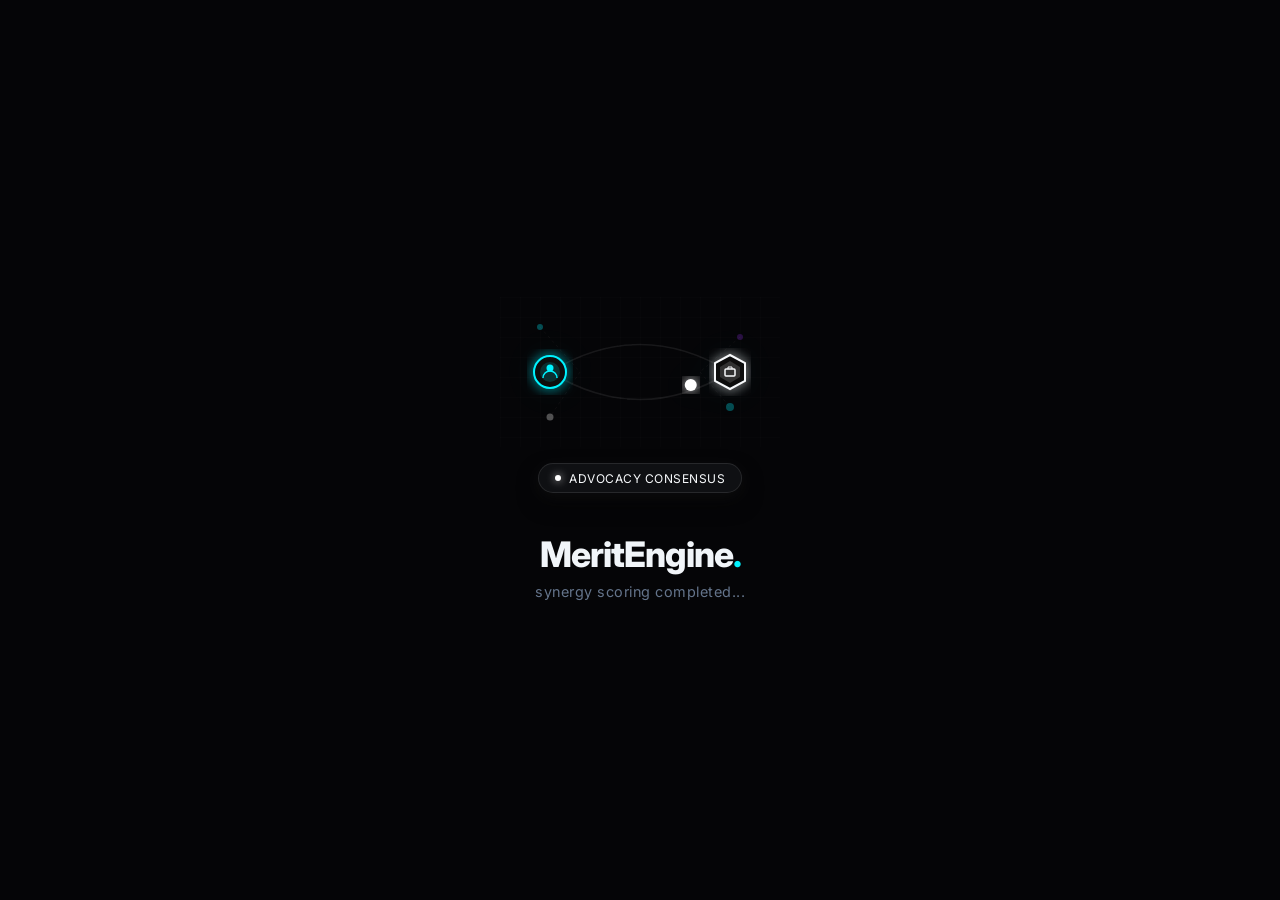
==== commit d0a8d99f: "Update brand styling: replace battlefield terminology with professional talent metrics, change accen" ====
--- a/meritengine/ui/index.html
+++ b/meritengine/ui/index.html
@@ -21,8 +21,8 @@
                         </pattern>
                         <linearGradient id="pathGrad" x1="0%" y1="0%" x2="100%" y2="0%">
                             <stop offset="0%" stop-color="#00f2fe" />
-                            <stop offset="50%" stop-color="#7928ca" />
-                            <stop offset="100%" stop-color="#00e676" />
+                            <stop offset="60%" stop-color="#7928ca" />
+                            <stop offset="100%" stop-color="#f8fafc" />
                         </linearGradient>
                         <filter id="glow" x="-20%" y="-20%" width="140%" height="140%">
                             <feGaussianBlur stdDeviation="6" result="blur" />
@@ -47,7 +47,7 @@
                     
                     <!-- Small orbital nodes floating in background -->
                     <circle cx="40" cy="30" r="3" fill="rgba(0, 242, 254, 0.3)" class="orbiting-star-1"/>
-                    <circle cx="50" cy="120" r="3.5" fill="rgba(0, 230, 118, 0.3)" class="orbiting-star-2"/>
+                    <circle cx="50" cy="120" r="3.5" fill="rgba(255, 255, 255, 0.3)" class="orbiting-star-2"/>
                     <circle cx="240" cy="40" r="3" fill="rgba(121, 40, 202, 0.3)" class="orbiting-star-3"/>
                     <circle cx="230" cy="110" r="4" fill="rgba(0, 242, 254, 0.3)" class="orbiting-star-4"/>
                     
@@ -62,11 +62,11 @@
                     
                     <!-- Right Node (Job Profile Hexagon/Target) -->
                     <g class="network-node job-group">
-                        <polygon points="230,58 245,66 245,84 230,92 215,84 215,66" fill="#080a0e" stroke="#00e676" stroke-width="2" filter="url(#glow)"/>
-                        <polygon points="230,64 240,70 240,80 230,86 220,80 220,70" fill="rgba(0, 230, 118, 0.15)" stroke="none"/>
+                        <polygon points="230,58 245,66 245,84 230,92 215,84 215,66" fill="#080a0e" stroke="#f8fafc" stroke-width="2" filter="url(#glow)"/>
+                        <polygon points="230,64 240,70 240,80 230,86 220,80 220,70" fill="rgba(255, 255, 255, 0.15)" stroke="none"/>
                         <!-- Mini Briefcase Icon -->
-                        <rect x="225" y="72" width="10" height="7" rx="1" stroke="#00e676" stroke-width="1.5" fill="none"/>
-                        <path d="M 228 72 V 70 H 232 V 72" stroke="#00e676" stroke-width="1" fill="none"/>
+                        <rect x="225" y="72" width="10" height="7" rx="1" stroke="#f8fafc" stroke-width="1.5" fill="none"/>
+                        <path d="M 228 72 V 70 H 232 V 72" stroke="#f8fafc" stroke-width="1" fill="none"/>
                     </g>
                     
                     <!-- Glowing Vector Probe (moving candidate particle) -->
@@ -96,22 +96,22 @@
     <main class="dashboard">
         <!-- Panel 1: Portal -->
         <section class="panel glass-panel" id="panel-portal">
-            <h2>1. Portal Simulator</h2>
-            <p class="subtitle">Simulate external ATS systems pushing candidates via Webhook.</p>
+            <h2>1. Candidate Ingestion</h2>
+            <p class="subtitle">Stream candidate profiles via simulated ATS webhook payloads.</p>
             
             <div class="card action-card">
-                <h3>Incoming Stream</h3>
-                <p>Send standard fixtures into the routing pipeline.</p>
+                <h3>Incoming Streams</h3>
+                <p>Simulate inbound profiles to queue for triage.</p>
                 <div class="btn-group">
-                    <button id="btn-send-promising" class="btn btn-primary">Send Promising</button>
-                    <button id="btn-send-polished" class="btn btn-secondary">Send Polished</button>
+                    <button id="btn-send-promising" class="btn btn-primary">Ingest Profile A</button>
+                    <button id="btn-send-polished" class="btn btn-secondary">Ingest Profile B</button>
                 </div>
             </div>
 
             <div class="card action-card">
-                <h3>Finalize Batch</h3>
-                <p>Trigger Level 2 Battle on all approved candidates.</p>
-                <button id="btn-finalize" class="btn btn-accent">Execute Battle</button>
+                <h3>Analyze Queue</h3>
+                <p>Execute multi-agent alignment algorithms on all pending profiles.</p>
+                <button id="btn-finalize" class="btn btn-accent">Evaluate Queue</button>
             </div>
             
             <div id="portal-logs" class="logs-container"></div>
@@ -119,8 +119,8 @@
 
         <!-- Panel 2: Supervisor -->
         <section class="panel glass-panel" id="panel-supervisor">
-            <h2>2. Supervisor Gate</h2>
-            <p class="subtitle">Human-in-the-loop: Stream A pending review.</p>
+            <h2>2. Consensus Pipeline</h2>
+            <p class="subtitle">Human-in-the-loop review of incoming applicants.</p>
             
             <div id="queue-container" class="queue-list">
                 <!-- Queue items injected here -->
@@ -130,8 +130,8 @@
 
         <!-- Panel 3: Leaderboard -->
         <section class="panel glass-panel" id="panel-leaderboard">
-            <h2>3. Battle Leaderboard</h2>
-            <p class="subtitle">Final hiring outcomes after seat constraints.</p>
+            <h2>3. Triage & Match Board</h2>
+            <p class="subtitle">Consensus-driven match ratings and top hiring shortlists.</p>
             
             <div id="leaderboard-container" class="leaderboard-list">
                 <!-- Ranked items injected here -->
--- a/meritengine/ui/style.css
+++ b/meritengine/ui/style.css
@@ -1,15 +1,15 @@
 :root {
-    --bg-dark: #07080b;
-    --bg-gradient: linear-gradient(180deg, #090b0e 0%, #030405 100%);
-    --glass-bg: rgba(12, 14, 18, 0.75);
-    --glass-border: rgba(255, 255, 255, 0.05);
-    --text-primary: #f1f5f9;
+    --bg-dark: #050507;
+    --bg-gradient: linear-gradient(180deg, #070709 0%, #010102 100%);
+    --glass-bg: rgba(8, 8, 10, 0.9);
+    --glass-border: rgba(255, 255, 255, 0.07);
+    --text-primary: #f8fafc;
     --text-muted: #64748b;
-    --accent: #00f2fe;
-    --accent-hover: #00c3ff;
-    --success: #00e676;
-    --danger: #ff1744;
-    --card-bg: rgba(18, 22, 30, 0.65);
+    --accent: #ffffff;
+    --accent-hover: #e2e8f0;
+    --success: #f8fafc;
+    --danger: #ef4444;
+    --card-bg: rgba(14, 14, 16, 0.85);
 }
 
 * { box-sizing: border-box; margin: 0; padding: 0; }
@@ -68,44 +68,41 @@
 }
 
 .glass-panel {
-    background: linear-gradient(135deg, rgba(14, 18, 24, 0.8) 0%, rgba(6, 8, 11, 0.55) 100%);
-    border: 1px solid rgba(255, 255, 255, 0.05);
-    border-top: 1px solid rgba(255, 255, 255, 0.12);
-    border-left: 1px solid rgba(255, 255, 255, 0.08);
+    background: linear-gradient(135deg, rgba(12, 12, 14, 0.96) 0%, rgba(6, 6, 8, 0.93) 100%);
+    border: 1px solid rgba(255, 255, 255, 0.07);
     border-radius: 20px;
     padding: 1.5rem;
-    backdrop-filter: blur(25px);
-    -webkit-backdrop-filter: blur(25px);
+    backdrop-filter: blur(30px);
+    -webkit-backdrop-filter: blur(30px);
     display: flex;
     flex-direction: column;
     box-shadow: 
-        0 25px 50px -12px rgba(0, 0, 0, 0.85),
-        inset 0 1px 1px rgba(255, 255, 255, 0.05),
-        inset 0 -1px 3px rgba(0, 0, 0, 0.4);
-}
-
-h2 { font-weight: 600; font-size: 1.2rem; margin-bottom: 0.25rem; color: #f1f5f9; letter-spacing: 0.5px; }
+        0 15px 30px rgba(255, 255, 255, 0.02),
+        0 30px 60px rgba(0, 0, 0, 0.8),
+        inset 0 1px 1px rgba(255, 255, 255, 0.06);
+}
+
+h2 { font-weight: 600; font-size: 1.2rem; margin-bottom: 0.25rem; color: #f8fafc; letter-spacing: 0.5px; }
 .subtitle { color: var(--text-muted); font-size: 0.85rem; margin-bottom: 1.5rem; }
 
 .card {
     background: var(--card-bg);
-    border: 1px solid var(--glass-border);
-    border-top: 1px solid rgba(255,255,255,0.06);
+    border: 1px solid rgba(255, 255, 255, 0.06);
     border-radius: 12px;
     padding: 1.25rem;
     margin-bottom: 1rem;
     transition: transform 0.2s ease, box-shadow 0.2s ease, border-color 0.2s;
     box-shadow: 
         inset 0 1px 0 rgba(255, 255, 255, 0.02),
-        0 4px 6px rgba(0, 0, 0, 0.3);
+        0 4px 6px rgba(0, 0, 0, 0.4);
 }
 
 .card:hover {
     transform: translateY(-2px);
-    border-color: rgba(0, 242, 254, 0.3);
-    box-shadow: 
-        0 10px 20px -3px rgba(0,0,0,0.5),
-        0 0 10px rgba(0, 242, 254, 0.05);
+    border-color: rgba(255, 255, 255, 0.15);
+    box-shadow: 
+        0 8px 20px rgba(255, 255, 255, 0.03),
+        0 10px 25px rgba(0,0,0,0.6);
 }
 
 .card h3 { font-size: 1rem; margin-bottom: 0.5rem; }
@@ -140,45 +137,62 @@
 }
 
 .btn-primary { 
-    background: linear-gradient(to bottom, #1e293b, #0f172a); 
-    color: var(--accent); 
-    border: 1px solid rgba(0, 242, 254, 0.2); 
+    background: linear-gradient(to bottom, #18191e, #0c0d10); 
+    color: #ffffff; 
+    border: 1px solid rgba(255, 255, 255, 0.12); 
 }
 .btn-primary:hover { 
-    background: linear-gradient(to bottom, #334155, #1e293b); 
-    border-color: var(--accent);
-    box-shadow: 
-        inset 0 1px 1px rgba(255, 255, 255, 0.15), 
-        0 0 12px rgba(0, 242, 254, 0.35);
+    background: linear-gradient(to bottom, #24262f, #14161b); 
+    border-color: rgba(255, 255, 255, 0.3);
+    box-shadow: 
+        inset 0 1px 1px rgba(255, 255, 255, 0.1), 
+        0 4px 12px rgba(255, 255, 255, 0.05);
 }
 
 .btn-secondary { 
-    background: linear-gradient(to bottom, rgba(255,255,255,0.08), rgba(255,255,255,0.02)); 
-    color: var(--text-primary); 
-    border: 1px solid rgba(255,255,255,0.12); 
+    background: linear-gradient(to bottom, rgba(255,255,255,0.03), rgba(255,255,255,0.01)); 
+    color: #94a3b8; 
+    border: 1px solid rgba(255,255,255,0.08); 
     backdrop-filter: blur(5px); 
 }
 .btn-secondary:hover { 
-    background: linear-gradient(to bottom, rgba(255,255,255,0.15), rgba(255,255,255,0.06)); 
-    border-color: rgba(255,255,255,0.25);
+    background: linear-gradient(to bottom, rgba(255,255,255,0.06), rgba(255,255,255,0.02)); 
+    color: #ffffff;
+    border-color: rgba(255,255,255,0.2);
+    box-shadow: 0 4px 10px rgba(255, 255, 255, 0.03);
 }
 
 .btn-accent { 
-    background: linear-gradient(to bottom, #00f2fe, #0072ff); 
-    color: #030406; 
-    border: 1px solid #00c3ff; 
+    background: linear-gradient(to bottom, #ffffff, #e2e8f0); 
+    color: #050507; 
+    border: 1px solid #ffffff; 
     width: 100%; 
-    text-shadow: 0 1px 0 rgba(255,255,255,0.25);
 }
 .btn-accent:hover { 
-    background: linear-gradient(to bottom, #33f7ff, #0099ff);
-    box-shadow: 
-        inset 0 1px 1px rgba(255, 255, 255, 0.35), 
-        0 0 15px rgba(0, 242, 254, 0.5);
-}
-
-.btn-success { background: linear-gradient(to bottom, #00e676, #00b0ff); color: #030406; border: 1px solid #00e676; }
-.btn-danger { background: linear-gradient(to bottom, #ff1744, #d50000); color: white; border: 1px solid #dc2626; }
+    background: #ffffff;
+    box-shadow: 
+        0 6px 18px rgba(255, 255, 255, 0.15),
+        0 2px 4px rgba(0, 0, 0, 0.2);
+}
+
+.btn-success { 
+    background: linear-gradient(to bottom, #121316, #090a0c); 
+    color: #34d399; 
+    border: 1px solid rgba(16, 185, 129, 0.25); 
+}
+.btn-success:hover {
+    border-color: #10b981;
+    box-shadow: 0 4px 12px rgba(16, 185, 129, 0.08);
+}
+.btn-danger { 
+    background: linear-gradient(to bottom, #121316, #090a0c); 
+    color: #f87171; 
+    border: 1px solid rgba(239, 68, 68, 0.25); 
+}
+.btn-danger:hover {
+    border-color: #ef4444;
+    box-shadow: 0 4px 12px rgba(239, 68, 68, 0.08);
+}
 .btn-outline { 
     background: linear-gradient(to bottom, rgba(255,255,255,0.02), transparent); 
     color: var(--text-muted); 
@@ -340,11 +354,10 @@
 }
 
 /* Modern Startup Matching Loader Styles */
-/* Modern Startup Matching Loader Styles */
 .splash-overlay {
     position: fixed;
     top: 0; left: 0; width: 100%; height: 100%;
-    background: #07080b;
+    background: #050507;
     z-index: 9999;
     display: flex;
     justify-content: center;
@@ -389,13 +402,13 @@
 }
 
 @keyframes nodePulseLeft {
-    0%, 100% { transform: scale(1); filter: drop-shadow(0 0 2px rgba(0, 242, 254, 0.4)); }
-    50% { transform: scale(1.08); filter: drop-shadow(0 0 12px rgba(0, 242, 254, 0.8)); }
+    0%, 100% { transform: scale(1); filter: drop-shadow(0 0 2px rgba(255, 255, 255, 0.25)); }
+    50% { transform: scale(1.08); filter: drop-shadow(0 0 12px rgba(255, 255, 255, 0.6)); }
 }
 
 @keyframes nodePulseRight {
-    0%, 100% { transform: scale(1); filter: drop-shadow(0 0 2px rgba(0, 230, 118, 0.4)); }
-    50% { transform: scale(1.08); filter: drop-shadow(0 0 12px rgba(0, 230, 118, 0.8)); }
+    0%, 100% { transform: scale(1); filter: drop-shadow(0 0 2px rgba(255, 255, 255, 0.25)); }
+    50% { transform: scale(1.08); filter: drop-shadow(0 0 12px rgba(255, 255, 255, 0.6)); }
 }
 
 /* Glowing Flow Animation */
@@ -406,9 +419,9 @@
 }
 
 @keyframes drawLine {
-    0% { stroke-dashoffset: 400; opacity: 0.3; }
+    0% { stroke-dashoffset: 400; opacity: 0.2; }
     50% { stroke-dashoffset: 0; opacity: 1; }
-    100% { stroke-dashoffset: -400; opacity: 0.3; }
+    100% { stroke-dashoffset: -400; opacity: 0.2; }
 }
 
 /* Orbiting stars logic */
@@ -428,15 +441,17 @@
     display: inline-flex;
     align-items: center;
     gap: 0.5rem;
-    background: rgba(255, 255, 255, 0.03);
-    border: 1px solid rgba(255, 255, 255, 0.06);
+    background: #0f1013;
+    border: 1px solid rgba(255, 255, 255, 0.1);
     padding: 0.4rem 1rem;
     border-radius: 100px;
     font-size: 0.75rem;
     color: var(--text-primary);
     letter-spacing: 0.5px;
     text-transform: uppercase;
-    box-shadow: 0 4px 12px rgba(0,0,0,0.25);
+    box-shadow: 
+        0 4px 15px rgba(255, 255, 255, 0.04),
+        0 10px 20px rgba(0, 0, 0, 0.5);
     backdrop-filter: blur(10px);
 }
 
@@ -444,8 +459,8 @@
     width: 6px;
     height: 6px;
     border-radius: 50%;
-    background: var(--accent);
-    box-shadow: 0 0 8px var(--accent);
+    background: #ffffff;
+    box-shadow: 0 0 8px rgba(255, 255, 255, 0.8);
     animation: indicatorPulse 1.5s ease-in-out infinite;
 }
 
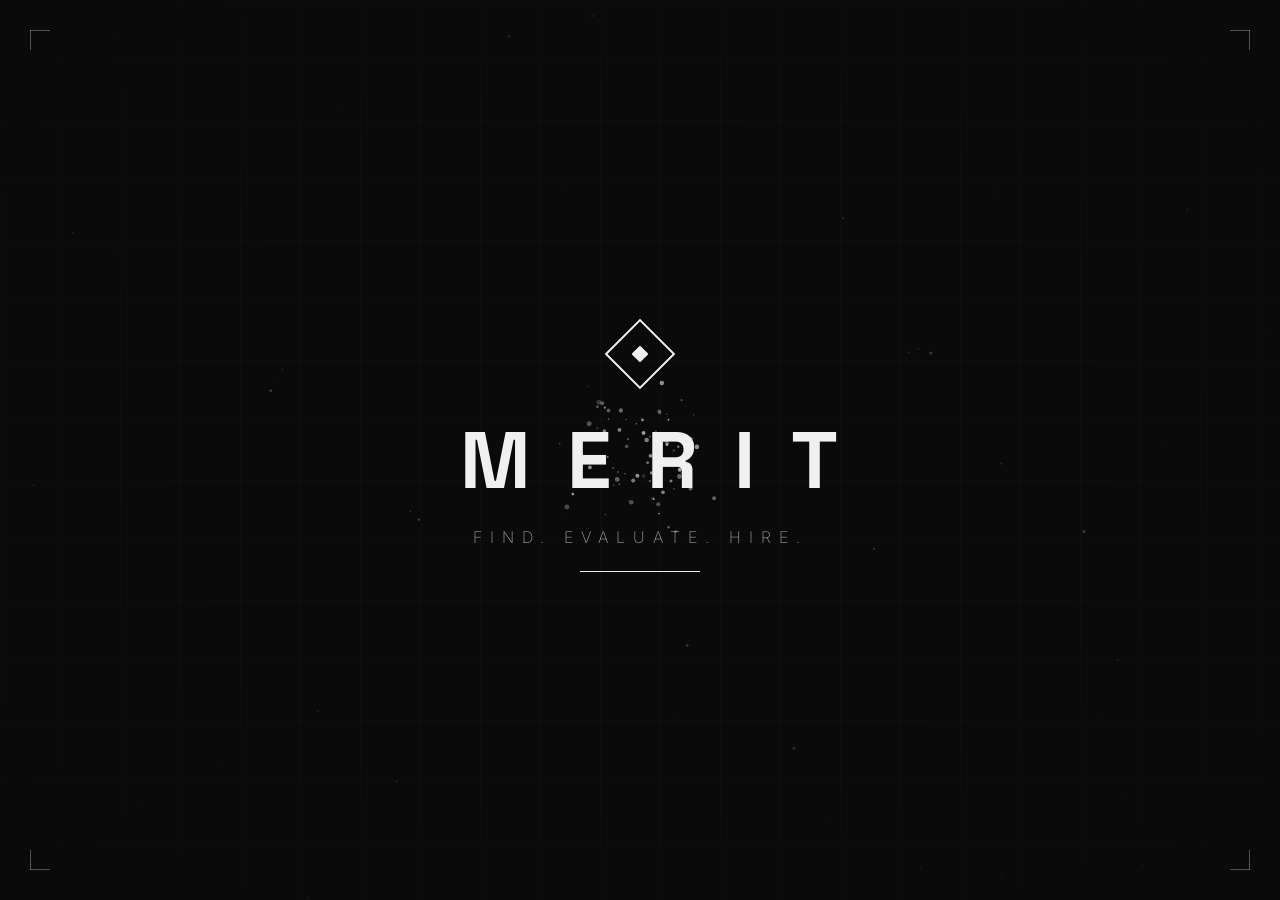
==== commit 9f65be8c: "Integrate sleek particle canvas intro and align dashboard color system with intro variables (--black" ====
--- a/meritengine/ui/index.html
+++ b/meritengine/ui/index.html
@@ -4,84 +4,54 @@
     <meta charset="UTF-8">
     <meta name="viewport" content="width=device-width, initial-scale=1.0">
     <title>MeritEngine Dashboard</title>
-    <link href="https://fonts.googleapis.com/css2?family=Inter:wght@300;400;600;800&display=swap" rel="stylesheet">
+    <link href="https://fonts.googleapis.com/css2?family=Inter:wght@100;200;300;400;600;700;800;900&family=Space+Grotesk:wght@300;400;500;700&display=swap" rel="stylesheet">
     <link rel="stylesheet" href="style.css">
 </head>
 <body>
-    <!-- Modern Startup Matching Loader -->
+    <!-- Sleek Startup Intro Animation -->
     <div id="splash-screen" class="splash-overlay">
-        <div class="splash-container">
-            <div class="matching-network">
-                <!-- SVG Constellation Map / Talent Alignment -->
-                <svg width="280" height="150" viewBox="0 0 280 150" fill="none" xmlns="http://www.w3.org/2000/svg" class="network-svg">
-                    <!-- Background Grid Pattern -->
-                    <defs>
-                        <pattern id="grid" width="20" height="20" patternUnits="userSpaceOnUse">
-                            <path d="M 20 0 L 0 0 0 20" fill="none" stroke="rgba(255, 255, 255, 0.02)" stroke-width="1" />
-                        </pattern>
-                        <linearGradient id="pathGrad" x1="0%" y1="0%" x2="100%" y2="0%">
-                            <stop offset="0%" stop-color="#00f2fe" />
-                            <stop offset="60%" stop-color="#7928ca" />
-                            <stop offset="100%" stop-color="#f8fafc" />
-                        </linearGradient>
-                        <filter id="glow" x="-20%" y="-20%" width="140%" height="140%">
-                            <feGaussianBlur stdDeviation="6" result="blur" />
-                            <feComposite in="SourceGraphic" in2="blur" operator="over" />
-                        </filter>
-                    </defs>
-                    
-                    <rect width="280" height="150" fill="url(#grid)" />
-                    
-                    <!-- Faint constellation lines in background -->
-                    <line x1="40" y1="30" x2="80" y2="75" stroke="rgba(255,255,255,0.04)" stroke-dasharray="3 3"/>
-                    <line x1="80" y1="75" x2="50" y2="120" stroke="rgba(255,255,255,0.04)" stroke-dasharray="3 3"/>
-                    <line x1="240" y1="40" x2="200" y2="75" stroke="rgba(255,255,255,0.04)" stroke-dasharray="3 3"/>
-                    <line x1="200" y1="75" x2="230" y2="110" stroke="rgba(255,255,255,0.04)" stroke-dasharray="3 3"/>
-                    
-                    <!-- Main Alignment Paths -->
-                    <path d="M 50 75 Q 140 20 230 75" stroke="rgba(255,255,255,0.08)" stroke-width="1.5" fill="none" />
-                    <path d="M 50 75 Q 140 130 230 75" stroke="rgba(255,255,255,0.08)" stroke-width="1.5" fill="none" />
-                    
-                    <!-- Pulsing dynamic matching flow path -->
-                    <path d="M 50 75 C 110 30, 170 120, 230 75" stroke="url(#pathGrad)" stroke-width="2.5" fill="none" class="alignment-flow" filter="url(#glow)"/>
-                    
-                    <!-- Small orbital nodes floating in background -->
-                    <circle cx="40" cy="30" r="3" fill="rgba(0, 242, 254, 0.3)" class="orbiting-star-1"/>
-                    <circle cx="50" cy="120" r="3.5" fill="rgba(255, 255, 255, 0.3)" class="orbiting-star-2"/>
-                    <circle cx="240" cy="40" r="3" fill="rgba(121, 40, 202, 0.3)" class="orbiting-star-3"/>
-                    <circle cx="230" cy="110" r="4" fill="rgba(0, 242, 254, 0.3)" class="orbiting-star-4"/>
-                    
-                    <!-- Left Node (Candidate Profile Vector) -->
-                    <g class="network-node candidate-group">
-                        <circle cx="50" cy="75" r="16" fill="#080a0e" stroke="#00f2fe" stroke-width="2" filter="url(#glow)"/>
-                        <circle cx="50" cy="75" r="10" fill="rgba(0, 242, 254, 0.15)"/>
-                        <!-- Mini User Silhouette -->
-                        <circle cx="50" cy="71" r="3.5" fill="#00f2fe"/>
-                        <path d="M 43 81 A 7 7 0 0 1 57 81" stroke="#00f2fe" stroke-width="1.5" fill="none"/>
-                    </g>
-                    
-                    <!-- Right Node (Job Profile Hexagon/Target) -->
-                    <g class="network-node job-group">
-                        <polygon points="230,58 245,66 245,84 230,92 215,84 215,66" fill="#080a0e" stroke="#f8fafc" stroke-width="2" filter="url(#glow)"/>
-                        <polygon points="230,64 240,70 240,80 230,86 220,80 220,70" fill="rgba(255, 255, 255, 0.15)" stroke="none"/>
-                        <!-- Mini Briefcase Icon -->
-                        <rect x="225" y="72" width="10" height="7" rx="1" stroke="#f8fafc" stroke-width="1.5" fill="none"/>
-                        <path d="M 228 72 V 70 H 232 V 72" stroke="#f8fafc" stroke-width="1" fill="none"/>
-                    </g>
-                    
-                    <!-- Glowing Vector Probe (moving candidate particle) -->
-                    <circle r="6" fill="#ffffff" filter="url(#glow)" class="flow-particle">
-                        <animateMotion dur="2.4s" repeatCount="indefinite" path="M 50 75 C 110 30, 170 120, 230 75" />
-                    </circle>
-                </svg>
-                
-                <div class="matching-status-badge">
-                    <span class="pulse-indicator"></span>
-                    <span id="matching-stage">calculating fit matrix</span>
-                </div>
+        <!-- Canvas for Particles -->
+        <canvas id="particleCanvas"></canvas>
+
+        <!-- Grid Overlay -->
+        <div class="grid-overlay"></div>
+
+        <!-- Vignette -->
+        <div class="vignette"></div>
+
+        <!-- Radial Flash -->
+        <div class="flash"></div>
+
+        <!-- Scan Line -->
+        <div class="scanline"></div>
+
+        <!-- Horizontal Slice Lines -->
+        <div class="slice-line"></div>
+        <div class="slice-line"></div>
+        <div class="slice-line"></div>
+
+        <!-- Ambient Floating Dots -->
+        <div class="intro-dot"></div>
+        <div class="intro-dot"></div>
+        <div class="intro-dot"></div>
+        <div class="intro-dot"></div>
+        <div class="intro-dot"></div>
+        <div class="intro-dot"></div>
+
+        <!-- Corner Accents -->
+        <div class="corner corner-tl"></div>
+        <div class="corner corner-tr"></div>
+        <div class="corner corner-bl"></div>
+        <div class="corner corner-br"></div>
+
+        <!-- Center Brand Container -->
+        <div class="intro-container">
+            <div class="logo-mark"></div>
+            <div class="brand-text">
+                <span class="letter">M</span><span class="letter">E</span><span class="letter">R</span><span class="letter">I</span><span class="letter">T</span>
             </div>
-            <h1 class="splash-title">MeritEngine<span class="dot">.</span></h1>
-            <p id="splash-status" class="splash-subtitle">initializing talent discovery...</p>
+            <div class="tagline">Find. Evaluate. Hire.</div>
+            <div class="accent-line"></div>
         </div>
     </div>
     <div class="glass-bg"></div>
--- a/meritengine/ui/style.css
+++ b/meritengine/ui/style.css
@@ -1,15 +1,19 @@
 :root {
-    --bg-dark: #050507;
-    --bg-gradient: linear-gradient(180deg, #070709 0%, #010102 100%);
-    --glass-bg: rgba(8, 8, 10, 0.9);
-    --glass-border: rgba(255, 255, 255, 0.07);
-    --text-primary: #f8fafc;
-    --text-muted: #64748b;
-    --accent: #ffffff;
-    --accent-hover: #e2e8f0;
-    --success: #f8fafc;
-    --danger: #ef4444;
-    --card-bg: rgba(14, 14, 16, 0.85);
+    --black: #0a0a0a;
+    --matte: #141414;
+    --white: #f0f0f0;
+    --grey: #2a2a2a;
+    --bg-dark: var(--black);
+    --bg-gradient: linear-gradient(180deg, #101010 0%, #050505 100%);
+    --glass-bg: rgba(20, 20, 20, 0.95);
+    --glass-border: rgba(255, 255, 255, 0.06);
+    --text-primary: var(--white);
+    --text-muted: #8a8a8a;
+    --accent: var(--white);
+    --accent-hover: #ffffff;
+    --success: var(--white);
+    --danger: #ff4d4d;
+    --card-bg: rgba(20, 20, 20, 0.85);
 }
 
 * { box-sizing: border-box; margin: 0; padding: 0; }
@@ -357,111 +361,296 @@
 .splash-overlay {
     position: fixed;
     top: 0; left: 0; width: 100%; height: 100%;
-    background: #050507;
+    background: #0a0a0a;
     z-index: 9999;
-    display: flex;
-    justify-content: center;
-    align-items: center;
-    transition: opacity 0.6s cubic-bezier(0.16, 1, 0.3, 1), visibility 0.6s;
-}
-
-.splash-container {
-    display: flex;
-    flex-direction: column;
-    align-items: center;
-}
-
-.matching-network {
-    position: relative;
-    margin-bottom: 2.5rem;
-    display: flex;
-    flex-direction: column;
-    align-items: center;
-}
-
-.network-svg {
-    filter: drop-shadow(0 0 15px rgba(0, 242, 254, 0.05));
-    animation: floatingMap 6s ease-in-out infinite;
-}
-
-/* Float Animation for the entire map */
-@keyframes floatingMap {
-    0%, 100% { transform: translateY(0); }
-    50% { transform: translateY(-6px); }
-}
-
-/* Pulsing Node Animations */
-.candidate-group {
-    animation: nodePulseLeft 3s ease-in-out infinite alternate;
-    transform-origin: 50px 75px;
-}
-
-.job-group {
-    animation: nodePulseRight 3s ease-in-out infinite alternate;
-    transform-origin: 230px 75px;
-}
-
-@keyframes nodePulseLeft {
-    0%, 100% { transform: scale(1); filter: drop-shadow(0 0 2px rgba(255, 255, 255, 0.25)); }
-    50% { transform: scale(1.08); filter: drop-shadow(0 0 12px rgba(255, 255, 255, 0.6)); }
-}
-
-@keyframes nodePulseRight {
-    0%, 100% { transform: scale(1); filter: drop-shadow(0 0 2px rgba(255, 255, 255, 0.25)); }
-    50% { transform: scale(1.08); filter: drop-shadow(0 0 12px rgba(255, 255, 255, 0.6)); }
-}
-
-/* Glowing Flow Animation */
-.alignment-flow {
-    stroke-dasharray: 400;
-    stroke-dashoffset: 400;
-    animation: drawLine 4.8s cubic-bezier(0.4, 0, 0.2, 1) infinite;
-}
-
-@keyframes drawLine {
-    0% { stroke-dashoffset: 400; opacity: 0.2; }
-    50% { stroke-dashoffset: 0; opacity: 1; }
-    100% { stroke-dashoffset: -400; opacity: 0.2; }
-}
-
-/* Orbiting stars logic */
-.orbiting-star-1 { animation: blinkStar 2.5s ease-in-out infinite; }
-.orbiting-star-2 { animation: blinkStar 3s ease-in-out infinite 0.5s; }
-.orbiting-star-3 { animation: blinkStar 2.8s ease-in-out infinite 1s; }
-.orbiting-star-4 { animation: blinkStar 3.2s ease-in-out infinite 1.5s; }
-
-@keyframes blinkStar {
-    0%, 100% { opacity: 0.2; transform: scale(0.8); }
-    50% { opacity: 1; transform: scale(1.2); }
-}
-
-/* Startup Match Pill Badge */
-.matching-status-badge {
-    margin-top: 1rem;
-    display: inline-flex;
-    align-items: center;
-    gap: 0.5rem;
-    background: #0f1013;
-    border: 1px solid rgba(255, 255, 255, 0.1);
-    padding: 0.4rem 1rem;
-    border-radius: 100px;
-    font-size: 0.75rem;
-    color: var(--text-primary);
-    letter-spacing: 0.5px;
-    text-transform: uppercase;
-    box-shadow: 
-        0 4px 15px rgba(255, 255, 255, 0.04),
-        0 10px 20px rgba(0, 0, 0, 0.5);
-    backdrop-filter: blur(10px);
-}
-
-.pulse-indicator {
-    width: 6px;
-    height: 6px;
-    border-radius: 50%;
-    background: #ffffff;
-    box-shadow: 0 0 8px rgba(255, 255, 255, 0.8);
-    animation: indicatorPulse 1.5s ease-in-out infinite;
+    overflow: hidden;
+    transition: opacity 0.6s cubic-bezier(0.16, 1, 0.3, 1), visibility 0.6s, transform 0.6s ease;
+}
+
+.splash-overlay.fade-out {
+    opacity: 0;
+    visibility: hidden;
+    transform: scale(1.05);
+}
+
+/* ─── CANVAS FOR PARTICLES ─── */
+#particleCanvas {
+  position: absolute;
+  top: 0; left: 0;
+  width: 100%; height: 100%;
+  z-index: 1;
+}
+
+/* ─── GRID OVERLAY ─── */
+.grid-overlay {
+  position: absolute;
+  top: 0; left: 0;
+  width: 100%; height: 100%;
+  z-index: 2;
+  background-image:
+    linear-gradient(rgba(255,255,255,0.015) 1px, transparent 1px),
+    linear-gradient(90deg, rgba(255,255,255,0.015) 1px, transparent 1px);
+  background-size: 60px 60px;
+  opacity: 0;
+  animation: gridFadeIn 0.6s ease 0.3s forwards;
+}
+
+@keyframes gridFadeIn {
+  to { opacity: 1; }
+}
+
+/* ─── HORIZONTAL SLICE LINES ─── */
+.slice-line {
+  position: absolute;
+  left: 0;
+  height: 1px;
+  background: linear-gradient(90deg, transparent, var(--text-primary), transparent);
+  z-index: 10;
+  opacity: 0;
+  transform: scaleX(0);
+}
+
+.slice-line:nth-child(1) {
+  top: 50%;
+  width: 100%;
+  animation: sliceExpand 0.5s cubic-bezier(0.16, 1, 0.3, 1) 0.1s forwards;
+}
+.slice-line:nth-child(2) {
+  top: 30%;
+  width: 70%;
+  left: 15%;
+  animation: sliceExpand 0.4s cubic-bezier(0.16, 1, 0.3, 1) 0.2s forwards;
+}
+.slice-line:nth-child(3) {
+  top: 70%;
+  width: 70%;
+  left: 15%;
+  animation: sliceExpand 0.4s cubic-bezier(0.16, 1, 0.3, 1) 0.25s forwards;
+}
+
+@keyframes sliceExpand {
+  0% { opacity: 0.8; transform: scaleX(0); }
+  60% { opacity: 0.6; transform: scaleX(1); }
+  100% { opacity: 0; transform: scaleX(1); }
+}
+
+/* ─── CENTER CONTAINER ─── */
+.intro-container {
+  position: absolute;
+  top: 0; left: 0;
+  width: 100%; height: 100%;
+  display: flex;
+  flex-direction: column;
+  align-items: center;
+  justify-content: center;
+  z-index: 20;
+}
+
+/* ─── DIAMOND / LOGO MARK ─── */
+.logo-mark {
+  width: 50px;
+  height: 50px;
+  border: 2px solid var(--text-primary);
+  transform: rotate(45deg) scale(0);
+  opacity: 0;
+  animation: diamondPop 0.5s cubic-bezier(0.34, 1.56, 0.64, 1) 0.2s forwards;
+  position: relative;
+  margin-bottom: 30px;
+}
+
+.logo-mark::before {
+  content: '';
+  position: absolute;
+  top: 50%; left: 50%;
+  width: 12px; height: 12px;
+  background: var(--text-primary);
+  transform: translate(-50%, -50%);
+  border-radius: 1px;
+}
+
+.logo-mark::after {
+  content: '';
+  position: absolute;
+  top: -8px; left: -8px;
+  right: -8px; bottom: -8px;
+  border: 1px solid rgba(240,240,240,0.2);
+  animation: diamondPulse 1s ease 0.5s forwards;
+  opacity: 0;
+}
+
+@keyframes diamondPop {
+  0% { transform: rotate(45deg) scale(0); opacity: 0; }
+  60% { transform: rotate(45deg) scale(1.15); opacity: 1; }
+  100% { transform: rotate(45deg) scale(1); opacity: 1; }
+}
+
+@keyframes diamondPulse {
+  0% { transform: scale(1); opacity: 0.5; }
+  100% { transform: scale(2); opacity: 0; }
+}
+
+/* ─── BRAND TEXT ─── */
+.brand-text {
+  font-family: 'Space Grotesk', sans-serif;
+  font-size: clamp(42px, 8vw, 80px);
+  font-weight: 700;
+  letter-spacing: 18px;
+  text-transform: uppercase;
+  overflow: hidden;
+  position: relative;
+  text-indent: 18px;
+}
+
+.brand-text .letter {
+  display: inline-block;
+  opacity: 0;
+  transform: translateY(100%);
+  animation: letterUp 0.45s cubic-bezier(0.16, 1, 0.3, 1) forwards;
+}
+
+.brand-text .letter:nth-child(1) { animation-delay: 0.35s; }
+.brand-text .letter:nth-child(2) { animation-delay: 0.40s; }
+.brand-text .letter:nth-child(3) { animation-delay: 0.45s; }
+.brand-text .letter:nth-child(4) { animation-delay: 0.50s; }
+.brand-text .letter:nth-child(5) { animation-delay: 0.55s; }
+
+@keyframes letterUp {
+  0% { opacity: 0; transform: translateY(100%); filter: blur(8px); }
+  100% { opacity: 1; transform: translateY(0); filter: blur(0); }
+}
+
+/* ─── TAGLINE ─── */
+.tagline {
+  font-family: 'Inter', sans-serif;
+  font-weight: 200;
+  font-size: clamp(11px, 1.8vw, 16px);
+  letter-spacing: 8px;
+  text-transform: uppercase;
+  margin-top: 16px;
+  opacity: 0;
+  transform: translateY(15px);
+  animation: fadeUp 0.5s ease 0.75s forwards;
+  color: rgba(240,240,240,0.6);
+}
+
+@keyframes fadeUp {
+  to { opacity: 1; transform: translateY(0); }
+}
+
+/* ─── BOTTOM LINE ACCENT ─── */
+.accent-line {
+  width: 0;
+  height: 1px;
+  background: var(--text-primary);
+  margin-top: 24px;
+  animation: lineGrow 0.6s cubic-bezier(0.16, 1, 0.3, 1) 0.9s forwards;
+}
+
+@keyframes lineGrow {
+  to { width: 120px; }
+}
+
+/* ─── CORNER ACCENTS ─── */
+.corner {
+  position: absolute;
+  width: 40px;
+  height: 40px;
+  z-index: 15;
+  opacity: 0;
+  animation: cornerIn 0.4s ease 0.6s forwards;
+}
+.corner::before, .corner::after {
+  content: '';
+  position: absolute;
+  background: rgba(240,240,240,0.3);
+}
+.corner-tl { top: 30px; left: 30px; }
+.corner-tl::before { top: 0; left: 0; width: 20px; height: 1px; }
+.corner-tl::after { top: 0; left: 0; width: 1px; height: 20px; }
+
+.corner-tr { top: 30px; right: 30px; }
+.corner-tr::before { top: 0; right: 0; width: 20px; height: 1px; }
+.corner-tr::after { top: 0; right: 0; width: 1px; height: 20px; }
+
+.corner-bl { bottom: 30px; left: 30px; }
+.corner-bl::before { bottom: 0; left: 0; width: 20px; height: 1px; }
+.corner-bl::after { bottom: 0; left: 0; width: 1px; height: 20px; }
+
+.corner-br { bottom: 30px; right: 30px; }
+.corner-br::before { bottom: 0; right: 0; width: 20px; height: 1px; }
+.corner-br::after { bottom: 0; right: 0; width: 1px; height: 20px; }
+
+@keyframes cornerIn {
+  to { opacity: 1; }
+}
+
+/* ─── RADIAL FLASH ─── */
+.flash {
+  position: absolute;
+  top: 50%; left: 50%;
+  width: 0; height: 0;
+  background: radial-gradient(circle, rgba(255,255,255,0.08), transparent 70%);
+  border-radius: 50%;
+  transform: translate(-50%, -50%);
+  z-index: 5;
+  animation: flashBurst 0.8s ease 0.15s forwards;
+}
+
+@keyframes flashBurst {
+  0% { width: 0; height: 0; opacity: 1; }
+  100% { width: 160vmax; height: 160vmax; opacity: 0; }
+}
+
+/* ─── VERTICAL SCAN LINE ─── */
+.scanline {
+  position: absolute;
+  top: 0;
+  left: -2px;
+  width: 2px;
+  height: 100%;
+  background: linear-gradient(180deg, transparent, var(--text-primary), transparent);
+  z-index: 25;
+  opacity: 0;
+  animation: scanMove 0.8s cubic-bezier(0.45, 0, 0.15, 1) 0.05s forwards;
+}
+
+@keyframes scanMove {
+  0% { left: -2px; opacity: 0.7; }
+  100% { left: 100%; opacity: 0; }
+}
+
+/* ─── FLOATING DOTS ─── */
+.intro-dot {
+  position: absolute;
+  width: 3px;
+  height: 3px;
+  background: rgba(240,240,240,0.4);
+  border-radius: 50%;
+  z-index: 8;
+  opacity: 0;
+}
+
+.intro-dot:nth-of-type(1) { top: 20%; left: 15%; animation: dotPop 0.4s ease 0.5s forwards; }
+.intro-dot:nth-of-type(2) { top: 75%; left: 80%; animation: dotPop 0.4s ease 0.6s forwards; }
+.intro-dot:nth-of-type(3) { top: 35%; left: 85%; animation: dotPop 0.4s ease 0.55s forwards; }
+.intro-dot:nth-of-type(4) { top: 80%; left: 20%; animation: dotPop 0.4s ease 0.65s forwards; }
+.intro-dot:nth-of-type(5) { top: 15%; left: 60%; animation: dotPop 0.4s ease 0.7s forwards; }
+.intro-dot:nth-of-type(6) { top: 60%; left: 10%; animation: dotPop 0.4s ease 0.58s forwards; }
+
+@keyframes dotPop {
+  0% { opacity: 0; transform: scale(0); }
+  50% { opacity: 0.6; transform: scale(2); }
+  100% { opacity: 0.3; transform: scale(1); }
+}
+
+/* ─── VIGNETTE ─── */
+.vignette {
+  position: absolute;
+  top: 0; left: 0;
+  width: 100%; height: 100%;
+  background: radial-gradient(ellipse at center, transparent 50%, var(--bg-dark) 100%);
+  z-index: 3;
+  pointer-events: none;
 }
 
 @keyframes indicatorPulse {
